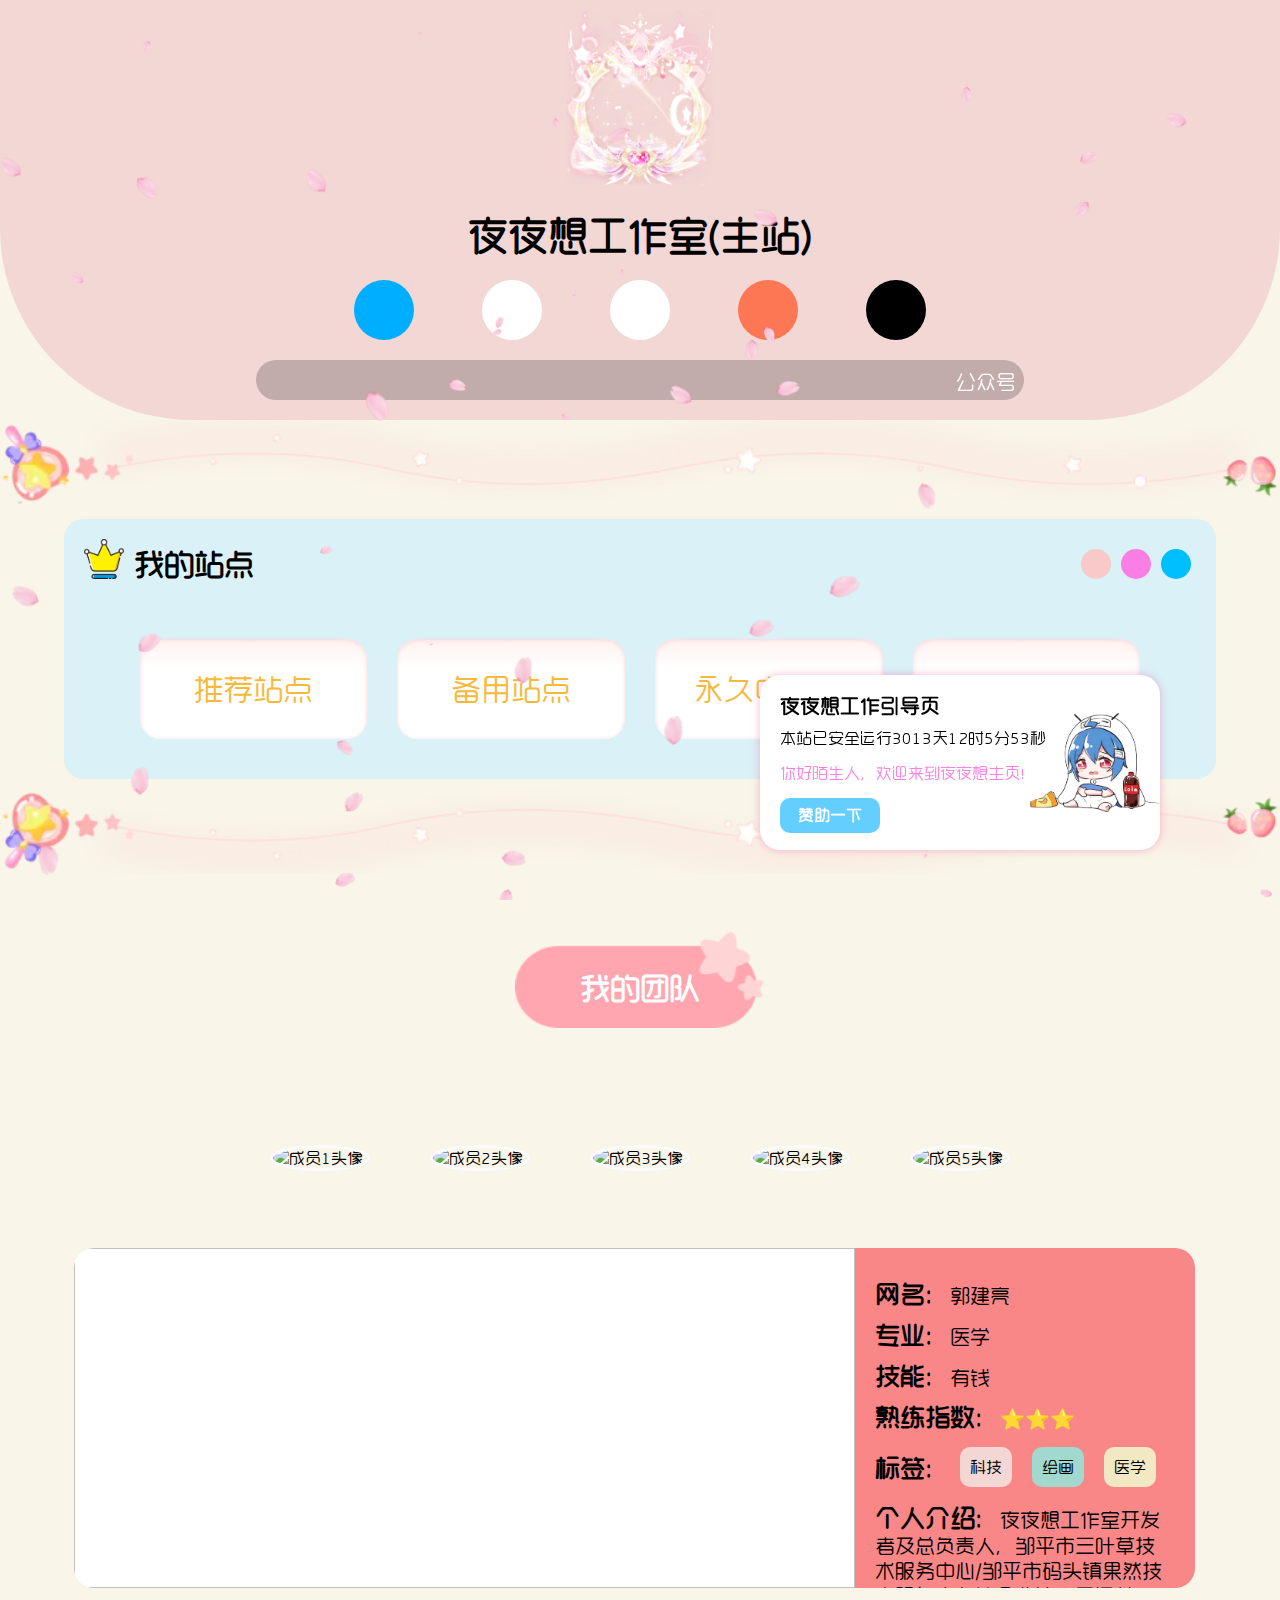
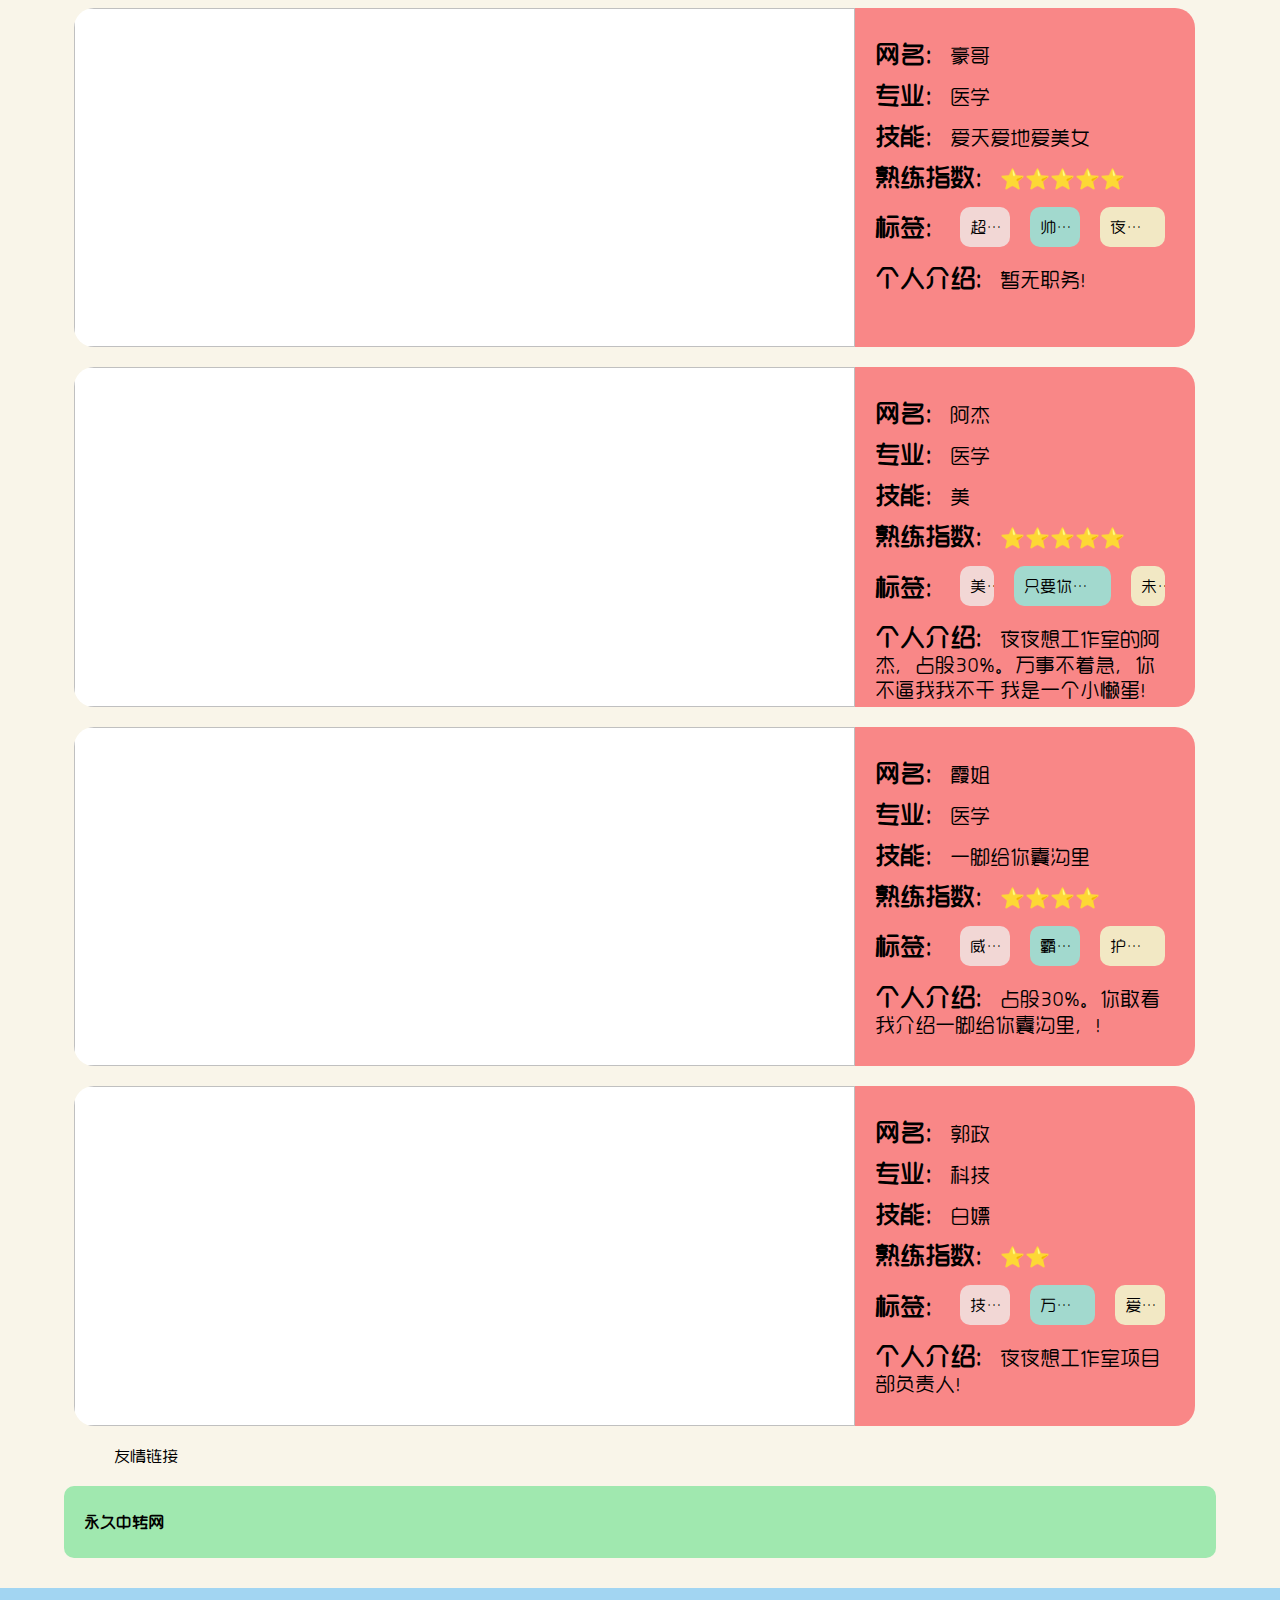
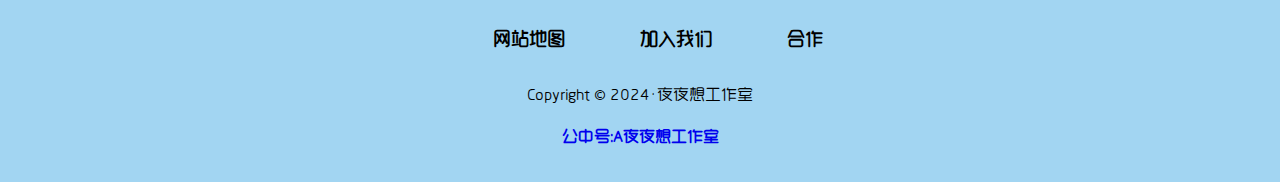
==== index.html @ 69636d72 "Add files via upload" ====
<!doctype html>
<html lang="zh-CN">

<head>
    <meta charset="UTF-8">
    <link rel="dns-prefetch" href="/apps.bdimg.com">
    <meta http-equiv="X-UA-Compatible" content="IE=edge,chrome=1">
    <meta name="viewport"
        content="width=device-width, initial-scale=1.0, user-scalable=0, minimum-scale=1.0, maximum-scale=0.0, viewport-fit=cover">
    <meta name="applicable-device" content="pc,mobile">
    <meta http-equiv="Cache-Control" content="no-transform" />
    <meta http-equiv="Cache-Control" content="no-siteapp" />
    <meta name="robots" content="max-image-preview:large">
    <meta name="keywords" content="夜夜想工作室引导页,个人引导页,二次元引导页,夜夜想工作室">
    <meta name="description" content="夜夜想工作室引导页是由夜夜想工作室开发的一款二次元风格的引导页广受年轻人喜欢，支持三端自适应，带赞助功能，带二次元自制悬浮音乐播放器，采用设计配色网站点赞量最高的一个配色方案，一个二次元风格的引导页就此诞生">
    <link rel="canonical" href="https://nav.sihuanyun.cn">
    <link rel="dns-prefetch" href="https:/nav.sihuanyun.cn">
    <link rel="stylesheet" href="css/style.css?ver=1.0.1" type="text/css" media="all">
    <script src="https://at.alicdn.com/t/c/font_4343998_i6hbuh47j.js"></script>
    <script src="js/jquery-3.6.0.min.js"></script>
    <link rel="shortcut icon" href="images/favicon.png">
    <link rel="apple-touch-icon-precomposed" href="images/favicon.png">
    <meta name="msapplication-TileImage" content="images/favicon.png">
    <input type="hidden" id="_w_simile" data-inspect-config="3">
    <meta name="apple-mobile-web-app-title" content="夜夜想工作室个人引导页">
    <title>夜夜想工作室引导页-全新二次元引导页</title>
</head>

<body>
    <!--网站头部-->
    <div class="header">
        <div class="header-main">
            <div class="image">
                <img data-src="images/qqtxk.png">
                <img data-src="https://q.qlogo.cn/headimg_dl?dst_uin=3250961724&spec=640&img_type=jpg">
            </div>
            <div class="name">
                <p>夜夜想工作室(主站)</p>
            </div>
            <div class="lxfs">
                <div class="qq">
                    <a href="https://work.weixin.qq.com/kfid/kfc72a204dd65293e6c">
                        <svg class="icon" aria-hidden="true">
                            <use xlink:href="#icon-qiyeweixin"></use>
                        </svg>
                    </a>
                </div>
                <div class="qyweixin">
                    <a href="https://work.weixin.qq.com/kfid/kfc72a204dd65293e6c">
                        <svg class="icon" aria-hidden="true">
                            <use xlink:href="#icon-qiyeweixin"></use>
                        </svg>
                    </a>
                </div>
                <div class="weibo">
                    <a href="https://work.weixin.qq.com/kfid/kfc72a204dd65293e6c">
                        <svg class="icon" aria-hidden="true">
                            <use xlink:href="#icon-qiyeweixin"></use>
                        </svg>
                    </a>
                </div>
                <div class="kuaishou">
                    <a href="https://work.weixin.qq.com/kfid/kfc72a204dd65293e6c">
                        <svg class="icon" aria-hidden="true">
                            <use xlink:href="#icon-qiyeweixin"></use>
                        </svg>
                    </a>
                </div>
                <div class="douyin">
                    <a href="https://work.weixin.qq.com/kfid/kfc72a204dd65293e6c">
                        <svg class="icon" aria-hidden="true">
                            <use xlink:href="#icon-qiyeweixin"></use>
                        </svg>
                    </a>
                </div>
            </div>
            <div class="pmd">
                <div class="pmdicon">
                    <svg class="icon" id="pmd-icon" aria-hidden="true">
                        <use xlink:href="#icon-qiyeweixin"></use>
                    </svg>
                </div>
                <div class="zimu">
                    <marquee>公众号：A夜夜想工作室</marquee>
                </div>

            </div>
            <div>

            </div>
        </div>
    </div>

    </div>

    <!-- 右下角悬浮卡片 -->
    <div class="xfkp" id="xfxkp">
        <div class="biaoti">夜夜想工作引导页</div>
        <div id="jzsc"></div>
        <div class="text">你好陌生人，欢迎来到夜夜想主页！</div>
        <div class="zanzhu" onclick="skmkq()">
            <p>赞助一下</p>
        </div>
        <div class="xfkpgb" onclick="guanbi()">
            <svg class="icon" aria-hidden="true">
                <use xlink:href="#icon-guanbi"></use>
            </svg>
        </div>
    </div>
    <!-- 右侧菜单栏 -->
    <div class="yccdl">
        <div class="zhiding" id="zhidingan" onclick="zdtop()">
            <svg class="icon" aria-hidden="true">
                <use xlink:href="#icon-zhiding"></use>
            </svg>
        </div>
    </div>
    <!-- 收款码 -->
    <div class="skm-box" id="skmqk">
        <div class="skm">
            <div class="skm-img-p">
                <img data-src="images/qqskm.jpg" alt="">
                <p>QQ收款码</p>
            </div>
            <div class="skm-img-p">
                <img data-src="images/wxskm.jpg" alt="">
                <p>微信收款码</p>
            </div>
            <div class="skm-img-p">
                <img data-src="images/zfbskm.jpg" alt="">
                <p>支付宝收款码</p>
            </div>

            <span onclick="guanbiskm()">
                <svg class="icon" aria-hidden="true">
                    <use xlink:href="#icon-guanbi"></use>
                </svg>
            </span>
        </div>
    </div>

    <div class="title-icon" id="title-icon1">
        <img data-src="images/image-23-1024x76.webp" alt="仙女棒装饰">
    </div>
<!--我的站点-->
    <div class="zhandian-box">
        <div class="title">
            <div class="zd">
                <img data-src="images/0e1514c1-bc0e-424c-8bdf-5c065b2a1e75.png" alt="">
                <h2>我的站点</h2>
            </div>
            <div class="sangedian">
                <span></span>
                <span></span>
                <span></span>
            </div>
        </div>

        <div class="zhandian-list">
            <div class="zhandian">
                <a href="/zd/">推荐站点</a>
            </div>
            <div class="zhandian">
                <a href="/zdby/">备用站点</a>
            </div>
            <div class="zhandian">
                <a href="https://gjl17754312709-3.m.icoc.bz/">永久中转站</a>
            </div>
            
            <div class="zhandian">
                <a href="https://gjl17754312709-5.m.icoc.bz/col.jsp?id=104">微信客服</a>
            </div>
        </div>

    </div>

    <div class="title-icon">
        <img data-src="images/image-23-1024x76.webp" alt="仙女棒装饰">
    </div>
    <!-- 团队成员 -->
    <div class="tdcy">
        <div class="rwt">
            <img data-src="https://jx3.xoyo.com/zt/2014/11/21/zt/menpai/assets/images/mp-btyz/per.png" alt="">
        </div>

        <div class="tdcybt">
            <h3>我的团队</h3>
        </div>


        <div class="box" data-loaded="false">
            <div class="tab">
                <ul>
                    <li id="txfg" class="tablinks" onclick="openTab(event, 'tab1')">
                        <img data-src="images/cy1.jpg" alt="成员1头像">
                    </li>
                    <li class="tablinks" onclick="openTab(event, 'tab2')">
                        <img data-src="images/cy2.jpg" alt="成员2头像">
                    </li>
                    <li class="tablinks" onclick="openTab(event, 'tab3')">
                        <img data-src="images/cy3.jpg" alt="成员3头像">
                    </li>
                    <li class="tablinks" onclick="openTab(event, 'tab4')">
                        <img data-src="images/cy4.jpg" alt="成员4头像">
                    </li>
                    <li class="tablinks" onclick="openTab(event, 'tab5')">
                        <img data-src="images/cy5.jpg" alt="成员5头像">
                    </li>

                </ul>
            </div>

            <div id="tab1" class="tabcontent"><!--第一个成员信息介绍-->
                <div class="cy-top">
                    <div class="cytp">
                        <img data-src="/images/syc.jpg"
                            alt="">
                    </div>

                    <div class="cyxx">
                        <div class="cyxxbj">
                            <img data-src="images/6709c2da-cd8c-4384-9baf-65c141d04abe.png" alt="">
                        </div>
                        <p><b>网名：</b>郭建亮</p>
                        <p><b>专业：</b>医学</p>
                        <p><b>技能：</b>有钱</p>
                        <p><b>熟练指数：</b>⭐⭐⭐</p>
                        <div class="biaoqian">
                            <div class="biaoqiantext"><b>标签：</b></div>
                            <div id="bq1" class="biaoqian1">科技</div>
                            <div id="bq2" class="biaoqian1">绘画</div>
                            <div id="bq3" class="biaoqian1">医学</div>
                        </div>
                        <p><b>个人介绍：</b>夜夜想工作室开发者及总负责人，邹平市三叶草技术服务中心/邹平市码头镇果然技术服务中心等企业法人及运维者。</p>
                    </div>

                </div>


            </div>

            <div id="tab2" class="tabcontent"><!--第二个成员信息介绍-->

                <div class="cy-top">
                    <div class="cytp">
                        <img data-src="/images/syc.jpg"
                            alt="">
                    </div>

                    <div class="cyxx">
                        <div class="cyxxbj">
                            <img data-src="images/6709c2da-cd8c-4384-9baf-65c141d04abe.png" alt="">
                        </div>
                        <p><b>网名：</b>豪哥</p>
                        <p><b>专业：</b>医学</p>
                        <p><b>技能：</b>爱天爱地爱美女</p>
                        <p><b>熟练指数：</b>⭐⭐⭐⭐⭐</p>
                        <div class="biaoqian">
                            <div class="biaoqiantext"><b>标签：</b></div>
                            <div id="bq1" class="biaoqian1">超能</div>
                            <div id="bq2" class="biaoqian1">帅气</div>
                            <div id="bq3" class="biaoqian1">夜夜想</div>
                        </div>
                        <p><b>个人介绍：</b>暂无职务！</p>
                    </div>

                </div>

            </div>

            <div id="tab3" class="tabcontent"><!--第三个成员信息介绍-->

                <div class="cy-top">
                    <div class="cytp">
                        <img data-src="/images/syc.jpg"
                            alt="">
                    </div>

                    <div class="cyxx">
                        <div class="cyxxbj">
                            <img data-src="images/6709c2da-cd8c-4384-9baf-65c141d04abe.png" alt="">
                        </div>
                        <p><b>网名：</b>阿杰</p>
                        <p><b>专业：</b>医学</p>
                        <p><b>技能：</b>美</p>
                        <p><b>熟练指数：</b>⭐⭐⭐⭐⭐</p>
                        <div class="biaoqian">
                            <div class="biaoqiantext"><b>标签：</b></div>
                            <div id="bq1" class="biaoqian1">美女</div>
                            <div id="bq2" class="biaoqian1">只要你不急他比你还不急</div>
                            <div id="bq3" class="biaoqian1">未知</div>
                        </div>
                        <p><b>个人介绍：</b>夜夜想工作室的阿杰，占股30%。万事不着急，你不逼我我不干 我是一个小懒蛋！</p>
                    </div>

                </div>

            </div>

            <div id="tab4" class="tabcontent"><!--第四个成员信息介绍-->

                <div class="cy-top">
                    <div class="cytp">
                        <img data-src="/images/syc.jpg"
                            alt="">
                    </div>

                    <div class="cyxx">
                        <div class="cyxxbj">
                            <img data-src="images/6709c2da-cd8c-4384-9baf-65c141d04abe.png" alt="">
                        </div>
                        <p><b>网名：</b>霞姐</p>
                        <p><b>专业：</b>医学</p>
                        <p><b>技能：</b>一脚给你囊沟里</p>
                        <p><b>熟练指数：</b>⭐⭐⭐⭐</p>
                        <div class="biaoqian">
                            <div class="biaoqiantext"><b>标签：</b></div>
                            <div id="bq1" class="biaoqian1">威武</div>
                            <div id="bq2" class="biaoqian1">霸气</div>
                            <div id="bq3" class="biaoqian1">护阿杰</div>
                        </div>
                        <p><b>个人介绍：</b>占股30%。你敢看我介绍一脚给你囊沟里，！</p>
                    </div>

                </div>

            </div>

            <div id="tab5" class="tabcontent"><!--第五个成员信息介绍-->

                <div class="cy-top">
                    <div class="cytp">
                        <img data-src="/images/syc.jpg"
                            alt="">
                    </div>

                    <div class="cyxx">
                        <div class="cyxxbj">
                            <img data-src="images/6709c2da-cd8c-4384-9baf-65c141d04abe.png" alt="">
                        </div>
                        <p><b>网名：</b>郭政</p>
                        <p><b>专业：</b>科技</p>
                        <p><b>技能：</b>白嫖</p>
                        <p><b>熟练指数：</b>⭐⭐</p>
                        <div class="biaoqian">
                            <div class="biaoqiantext"><b>标签：</b></div>
                            <div id="bq1" class="biaoqian1">技术</div>
                            <div id="bq2" class="biaoqian1">万能人</div>
                            <div id="bq3" class="biaoqian1">爱笑</div>
                        </div>
                        <p><b>个人介绍：</b>夜夜想工作室项目部负责人！</p>
                    </div>

                </div>

            </div>

        </div>

    </div>
<!--友情链接-->
    <div class="yqljtitle">
        <svg class="icon" aria-hidden="true">
            <use xlink:href="#icon-lianjie1"></use>
        </svg>
        <p>友情链接</p>
    </div>
    <div class="yqlj">
        <a href="https://gjl17754312709-3.m.icoc.bz/">永久中转网</a>
       
    </div>
<!--网站底部-->
    <div class="footer">

        <div class="dbbq">
            <a href="https://gjl17754312709-5.m.icoc.bz/col.jsp?id=104">
                <svg class="icon" aria-hidden="true">
                    <use xlink:href="#icon-heduidizhi"></use>
                </svg>
                网站地图</a>
            <a href="https://work.weixin.qq.com/kfid/kfc72a204dd65293e6c">
                <svg class="icon" aria-hidden="true">
                    <use xlink:href="#icon-yaoqingjiaru"></use>
                </svg>
                加入我们</a>
            <a href="https://work.weixin.qq.com/kfid/kfc72a204dd65293e6c">
                <svg class="icon" aria-hidden="true">
                    <use xlink:href="#icon-guanggao"></use>
                </svg>
                合作</a>
        </div>

        <div class="bqbaxx">
          
            <p>Copyright © 2024·夜夜想工作室</p>
            <p><a href="#"><b>公中号:A夜夜想工作室</a></p>
            
        </div>
    </div>
    <script src="js/lanjiazai.js"></script>
    <script src="js/index.js"></script>
    <script src="js/yhpl.js"></script>
    
    <!--百度统计js-->
    

</body>

</html>
---- css/style.css ----
* {
    padding: 0;
    margin: 0;
    font-size: 16px;
    box-sizing: border-box;
    -webkit-tap-highlight-color: transparent;
    text-decoration: none;
    list-style: none;
}

.icon {
    width: 1em;
    height: 1em;
    vertical-align: -0.15em;
    fill: currentColor;
    overflow: hidden;
}

@font-face {
    font-family: "mjfont1";
    src: url("../fonts/mjfont1.woff2");
}

/* 隐藏滚动条 */
::-webkit-scrollbar {
    width: 0;
    height: 0;
}

body {
    font-family: "mjfont1";
    background-color: #f9f5e9;
    /* 普通指针样式*/
    cursor: url(../fonts/Arrow.cur), default;
}

a:hover {
    /** 链接指针样式**/
    cursor: url(../fonts/Link\ Select.cur), pointer;
}

p:hover {
    cursor: url(../fonts/Text.cur), text;
}


.header {
    padding-top: 10px;
    padding-bottom: 10px;
    background-color: #F2D7D5;
    border-radius: 0 0 15vw 15vw;
}

.image {
    width: 120px;
    height: 200px;
    margin: auto;
    display: flex;
    justify-content: center;
    align-items: center;
}

.image img:nth-child(1) {
    width: 200px;
    height: 200px;
    position: absolute;
    z-index: 3;
}

.image img:nth-child(2) {
    width: 110px;
    height: 110px;
    border-radius: 50%;
    position: absolute;
    z-index: 2;
}

.name p {
    text-align: center;
    font-size: 40px;
    font-weight: bold;
    transition: font-size 1s linear 0s;
}

.lxfs {
    margin: 20px auto;
    width: 50%;
    height: 60px;
    display: flex;
    justify-content: space-around;
    align-items: center;
    transition: width 1s linear 0s;
}

.lxfs svg {
    width: 60px;
    height: 60px;
}

.qq {
    height: 60px;
    border-radius: 50%;
    background-color: rgb(0, 174, 255);
}

.qyweixin {
    height: 60px;
    border-radius: 50%;
    background-color: rgb(255, 255, 255);
}

.weibo {
    height: 60px;
    border-radius: 50%;
    background-color: rgb(255, 255, 255);
}

.kuaishou {
    height: 60px;
    border-radius: 50%;
    background-color: rgb(253, 119, 85);
}

.douyin {
    height: 60px;
    border-radius: 50%;
    background-color: rgb(0, 0, 0);
}


.pmd {
    display: flex;
    color: white;
    margin: 10px auto;
    width: 60%;
    height: 40px;
    align-items: center;
    border-radius: 20px;
    padding: 0 10px;
    background-color: rgb(0, 0, 0, 0.2);
}

.pmdicon {
    display: flex;
    align-items: center;
    width: 30px;
    height: 30px;
}

.zimu {
    flex: 1;
    height: 40px;
    line-height: 40px;
}

#pmd-icon {
    width: 30px;
    height: 30px;
    position: absolute;
    z-index: 3;
}

marquee {
    height: 40px;
    font-size: 20px;
    line-height: 43px;
}

/* 左下角悬浮音乐卡片 */
.xfyykp {
    width: 280px;
    height: 140px;
    position: fixed;
    left: -300px;
    bottom: 80px;
    z-index: 999;
    border-radius: 0 20px 20px 0;
    background: url(../images/bg-cat-main.png) no-repeat top;
    background-size: 100% auto;
    padding-top: 30px;
    transition: left 1s linear 0s;
}

.bfq {
    width: 100%;
    height: 140px;
    background-image: linear-gradient(180deg, #FFF2EF 0%, #FFFFFF 50%);
    box-shadow: rgb(255, 209, 216) 0px 1px 4px 0px inset;
    display: flex;
    padding-top: 10px;
}

.yykjtop{
    display: flex;
}

.gqxx{
    width: 210px;
    height: 60px;
    padding: 0 5px;
}

.yyfm {
    width: 50px;
    height: 50px;
    flex-shrink: 0;/*防止被压缩*/
}

.yyfm img {
    width: 100%;
    height: 100%;
    border-radius: 20px;
    border: 3px solid #FFD1D8;
}

.yykj {
    width: 280px;
    padding: 0 10px;
}

.yykj h2 {
    color: #ffa9b8;
    text-align: center;
    font-weight: bold;
    padding-top: 10px;
    height: 40px;
    white-space: nowrap;
    overflow: hidden;
    text-overflow: ellipsis;
}

#yyzuozhe {
    white-space: nowrap;
    overflow: hidden;
    text-overflow: ellipsis;
    color: #78c1ff;
    font-weight: bold;
    text-align: center;
    margin-bottom: 5px;
    font-size: 13px;
}

.xys:active {
    position: relative;
    left: 5px;
}

.bfzt:active {
    position: relative;
    left: 5px;
}

.kjy:active {
    position: relative;
    left: 5px;
}

.jindutiao {
    height: auto;
}

#progressBar {
    width: 100%;
    height: 10px;
    border-radius: 20px;
    background-color: #ccc;
    position: relative;
    overflow: hidden;
}

#progressBar .progress {
    height: 100%;
    border-radius: 20px;
    background-color: #ffa9b8;
    position: absolute;
    top: 0;
    left: 0;
}

.yyshijian {
    display: flex;
    justify-content: space-between;
    margin: 5px 0;
}

.bfqan {
    display: flex;
    justify-content: space-around;
}

.bfqan div svg {
    width: 100%;
    height: 100%;
    background-color: #fff;
}

.bfqan div {
    width: 20px;
    height: 20px;
    overflow: hidden;
}

#yousheng {
    display: block;
}

.zkan {
    width: 30px;
    height: 140px;
    line-height: 160px;
    background-color: #FFD1D8;
    position: absolute;
    border-radius: 0 15px 15px 0;
    right: -30px;
    top: 30px;
}

.zkan svg {
    width: 30px;
    height: 30px;
    transform: scaleX(1);
    transition: transform 0.5s linear 0s;
}

/* 悬浮卡片 */
.xfkp {
    position: fixed;
    right: 120px;
    bottom: 50px;
    box-sizing: border-box;
    padding: 18px 10px 22px 20px;
    width: 400px;
    height: 175px;
    border-radius: 20px;
    background-color: #ffffff;
    background-position: right 50%;
    background-repeat: no-repeat;
    background-size: 130px;
    box-shadow: 0px 0px 8px rgba(236, 59, 136, 0.35);
    background-image: url("../images/loginee.png");
    transition: right 1s linear 0s;
    z-index: 3;
    animation: myfirst 3s;
    -webkit-animation: jinru 3s;
}

@keyframes jinru {
    0% {
        right: -500px;
    }

    100% {
        right: 120px;
    }
}

.biaoti {
    margin-bottom: 10px;
    color: rgb(0, 0, 0);
    font-weight: bold;
    font-size: 20px;
}

.text {
    margin: 15px 0;
    color: rgb(255, 127, 227);
}

.zanzhu {
    width: 100px;
    height: 35px;
    text-align: center;
    line-height: 35px;
    border-radius: 10px;
    background-color: #63ceff;
}

.zanzhu p {
    color: #ffffff;
    font-weight: bold;
    display: block;
    width: 100px;
    height: 35px;
    cursor: pointer;
}

.zanzhu p:hover {
    cursor: url(../fonts/Link\ Select.cur), pointer;
}

.zanzhu a:hover {
    color: rgb(247, 54, 86);
}

.xfkpgb {
    width: 30px;
    height: 30px;
    position: absolute;
    top: 10px;
    right: 10px;
    cursor: pointer;
}

.xfkpgb svg {
    width: 30px;
    height: 30px;
    transform: rotate(0deg);
    transition: transform 0.5s linear 0s;
}

.xfkpgb svg:hover {
    transform: rotate(-720deg);
}

/* 右侧菜单栏 */
.yccdl {
    width: 50px;
    height: 300px;
    position: fixed;
    right: 10px;
    bottom: 200px;
    z-index: 999;
}

.zhiding {
    display: none;
    width: 50px;
    height: 50px;
    position: absolute;
    bottom: 0;
    animation: zhidingdh 2s;
}

.zhiding svg {
    width: 100%;
    height: 100%;
}

@keyframes zhidingdh {
    0% {
        bottom: -50px;
        opacity: 0;
    }

    100% {
        bottom: 0;
        opacity: 1;
    }

}

/* 收款码 */
.skm-box {
    display: none;
    position: fixed;
    z-index: 3;
    right: 150px;
    bottom: 300px;
    width: 475px;
    height: 175px;
    padding-top: 38px;
    background: url(../images/bg-cat-main.png) no-repeat top;
    background-size: 100% auto;
    transition: right 2s linear 0s;
    animation: skmdh 2s;
}

@keyframes skmdh {
    0% {
        right: -500px;
        opacity: 0;
    }

    100% {
        right: 150px;
        opacity: 1;
    }
}

.skm {
    width: 475px;
    height: 190px;
    display: flex;
    padding: 10px;
    border: 1px solid #FFB5C3;
    border-radius: 8px;
    background-color: #ffffff;
    box-shadow: inset 0 5px 25px 0 #FFD1D8;
}

.skm-img-p {
    width: 400px;
    height: 175px;
    cursor: default;
}

.skm-img-p img {
    width: 150px;
    height: 150px;
}

.skm-img-p p {
    text-align: center;
    font-weight: bold;
}

.skm svg {
    position: absolute;
    top: 20px;
    right: -20px;
    width: 30px;
    height: 30px;
    cursor: pointer;
    transition: transform 0.5s linear 0s;
}

.skm svg:hover {
    transform: rotate(-720deg);
}

.main-top {
    padding: 10px;
    margin: auto;
    position: relative;
    top: -40px;
    width: 80%;
    display: flex;
    justify-content: space-around;
    flex-wrap: wrap;
    align-items: center;
    background-color: #63ceff;
}

.kapian {
    padding: 10px;
    width: 25%;
    height: 100px;
    text-align: center;
    line-height: 100px;
    background-color: #FFB5C3;
}

.title {
    height: 50px;
    display: flex;
    justify-content: space-between;
    align-items: center;
}

.zd {
    display: flex;
    align-items: center;
}

.zd img {
    width: 40px;
    padding-bottom: 10px;
}

.title h2 {
    padding: 0 10px;
    font-weight: bold;
    font-size: 30px;
}

.title-icon img {
    width: 100%;

}

#title-icon1 img {
    transform: rotateX(180deg);
}

.sangedian {
    display: flex;
}

.sangedian span {
    display: block;
    border-radius: 50%;
    margin: 0 5px;
    width: 30px;
    height: 30px;
}

.sangedian span:nth-child(1) {
    background-color: #F7CAC9;
}

.sangedian span:nth-child(2) {
    background-color: #fa7ee3;
}

.sangedian span:nth-child(3) {
    background-color: #00BFFF;
}

.zhandian-box {
    margin: auto;
    padding: 20px;
    border-radius: 20px;
    width: 90%;
    background-color: rgba(204, 238, 252, 0.733);
}

.zhandian-list {
    margin: 20px auto;
    margin-top: 50px;
    width: 90%;
    display: grid;
    grid-template-columns: repeat(auto-fill, minmax(200px, 1fr));
    gap: 30px;
    overflow: hidden;
}

.zhandian {
    height: 100px;
}

.zhandian a {
    color: #f6b93b;
    font-size: 30px;
    border-radius: 20px;
    display: block;
    text-align: center;
    line-height: 100px;
    height: 100px;
    background-color: #ffffff70;
    background-image: linear-gradient(180deg, #FFF2EF 0%, #FFFFFF 30%);
    box-shadow: inset 0 1px 4px 0 #FFD1D8;
    padding: 0 10px;
    white-space: nowrap;
    overflow: hidden;
    text-overflow: ellipsis;
    text-align: center;
}

.zhandian a:hover {
    background-image: linear-gradient(180deg, #FFF2EF 0%, #fbc2eb 30%);
    box-shadow: inset 0 1px 4px 0 #fff;
    color: #fff;
}

/* 团队成员 */
.tdcy {
    position: relative;
}

.rwt {
    width: 100%;
    position: absolute;
    top: -110px;
    z-index: -1;
    opacity: 0.5;
    overflow: hidden;
}

.rwt img {
    height: 500px;
    width: auto;
}

.tdcybt {
    margin: 50px auto;
    width: 250px;
    text-align: center;
    background: url(../images/bg-category.png) no-repeat top;
    background-size: 100% 100%;
}

.tdcybt h3 {
    height: 100px;
    line-height: 120px;
    font-size: 30px;
    font-weight: bold;
    color: #ffffff;
}

.tab {
    width: 90%;
    margin: auto;
}

.tab ul {
    width: 100%;
    height: 100px;
    padding: 80px 0;
    display: flex;
    justify-content: center;
    align-items: center;
}

.tab ul li {
    margin: 0 30px;
    border-radius: 50%;
    width: 100px;
    height: auto;
    display: flex;
    position: relative;
}

.tab ul li.active {
    justify-content: center;
    align-items: center;
    border: 5px solid #fff;
    animation: myfirst 1s;
    -webkit-animation: ani 2s linear infinite;
}

@keyframes ani {
    0% {
        box-shadow: 0 0 0px #FFC0CB
    }

    25% {
        box-shadow: 0 0 20px #FFC0CB
    }

    50% {
        box-shadow: 0 0 30px #00FFFF
    }

    75% {
        box-shadow: 0 0 40px #7FFF7F
    }

    100% {
        box-shadow: 0 0 0px #ff8329
    }
}

.tablinks img {
    width: 100%;
    height: 100%;
    border-radius: 50%;
    border: 3px solid #fcfcfc;
}

.tabcontent {
    overflow: hidden;
}

.tabcontent {
    margin: auto;
    padding: 10px;
    width: 90%;
    border-radius: 10px;
}

.cy-top {
    display: flex;
}

.cytp {
    width: 69%;
    height: auto;
    border-radius: 20px 0 0 20px;
    overflow: hidden;
    aspect-ratio: 16/ 1;
    background-color: #ffffff;
}

.cytp img {
    width: 100%;
    height: 100%;
    object-fit: cover;
}

.cyxx {
    overflow: hidden;
    width: 30%;
    padding: 20px;
    aspect-ratio: 1 / 1;
    background-color: #f98787;
    border-radius: 0 20px 20px 0;
    position: relative;
    overflow-y: scroll;
    overflow-x: hidden;
}

.cyxxbj {
    height: 30%;
    position: absolute;
    top: 0;
    right: 0;
}

.cyxxbj img {
    width: 100%;
    height: 100%;
}

.cyxx p,
.cyxx p b {
    font-size: 20px;
    margin: 10px 0;
}

.cyxx p b {
    font-size: 25px;
}

.cyxx span {
    padding: 5px;
    text-align: center;
    background-color: #00BFFF;
}

.biaoqiantext b {
    font-size: 25px;
    margin: 10px 0;
}

.biaoqian {
    display: flex;
    height: 50px;
    align-items: center;
}

.biaoqiantext {
    white-space: nowrap;
}

.biaoqian1 {
    font-size: 16px;
    margin: 0 10px;
    padding: 10px;
    border-radius: 10px;
}

#bq1 {
    background-color: #F2D7D5;
}

#bq2 {
    background-color: #A2D9CE;
}

#bq3 {
    background-color: #F2E8C4;
}

.yqlj {
    margin: auto;
    margin-bottom: 30px;
    width: 90%;
    background-color: #A0E8AF;
    padding: 20px;
    border-radius: 10px;
}

.yqljtitle {
    margin: auto;
    margin-bottom: 10px;
    width: 90%;
    display: flex;
}

.yqljtitle p {
    margin: 0 10px;
    height: 40px;
    line-height: 40px;
}

.yqljtitle svg {
    width: 40px;
    height: 40px;
}

.yqlj a {
    color: #000;
    font-weight: bold;
    margin-right: 10px;
    line-height: 2;
}

.yqlj a:hover {
    color: #FF69B4;
}

.footer {
    padding: 20px;
    background-color: #A2D5F2
}

.footer p {
    margin: 10px 0;
}

.dbbq {
    display: flex;
    justify-content: center;
}

.dbbq a {
    font-size: 18px;
    font-weight: bold;
    padding: 0 10px;
    text-align: center;
    color: #000;
    margin: 0 10px;
    display: block;
    height: 60px;
    line-height: 60px;
}

.dbbq a:hover {
    color: #fff;
}

.dbbq a svg {
    width: 30px;
    height: 30px;
    vertical-align: middle
}

.bqbaxx p {
    text-align: center;
    line-height: 2;
}







@media screen and (max-width: 1500px) {
    .biaoqian1 {
        white-space: nowrap;
        overflow: hidden;
        text-overflow: ellipsis;
        text-align: center;
    }
}

@media screen and (max-width: 1200px) {
    .cytp {
        width: 50%;
    }

    .cyxx {
        width: 49%;
    }
}

@media screen and (max-width: 860px) {
    .zhandian-list {
        grid-template-columns: repeat(auto-fill, minmax(150px, 1fr));
    }

    .zhandian a {
        font-size: 20px;
    }
}

@media screen and (max-width: 431px) {
    .zhandian-list {
        grid-template-columns: repeat(auto-fill, minmax(100px, 1fr));
    }
}

@media screen and (max-width: 700px) {

    .lxfs {
        margin: 10px auto;
        width: 90%;
        height: 50px;
        transition: width 1s linear 0s;
    }

    .lxfs svg {
        width: 40px;
        height: 40px;
    }

    .qq,
    .qyweixin,
    .weibo,
    .kuaishou,
    .douyin {
        height: 40px;
    }

    .name p {
        font-size: 20px;
        transition: font-size 1s linear 0s;
    }

    .pmd {
        width: 70%;
        height: 30px;
    }

    .pmdicon {
        width: 25px;
        height: 25px;
    }

    .zimu {
        height: 30px;
        line-height: 30px;
    }

    #pmd-icon {
        width: 20px;
        height: 20px;
    }

    marquee {
        height: 30px;
        line-height: 30px;
    }

    .kapian {
        width: 50%;
    }

    .title h2 {
        font-size: 20px;
    }

    .sangedian span {
        width: 20px;
        height: 20px;
    }

    .zhandian-box {
        padding: 10px;
    }

    .zd img {
        padding-bottom: 15px;
    }

    .cy-top {
        display: block;
    }

    .cytp {
        width: 100%;
        height: 150px;
        border-radius: 20px 20px 0 0;
    }

    .cyxx {
        width: 100%;
        border-radius: 0 0 20px 20px;
    }

    .tab ul li {
        margin: 0 10px;
    }

    .tab ul {
        padding: 20px 0;
    }

    .tdcybt h3 {
        font-size: 20px;
        height: 70px;
        line-height: 90px;
    }

    .tdcybt {
        width: 190px;
        margin: 30px auto;
    }

}

@media screen and (max-width: 480px) {
    .dbbq a {
        font-size: 15px;
        padding: 0;
        margin: 0 2px;
        white-space: nowrap;
    }
}

@media screen and (max-width: 900px) {
    .xfkp {
        display: none;
        right: -500px;
        transition: right 1s linear 0s;
    }

    .skm-box {
        right: -500px;
        transition: right 2s linear 0s;
    }

    .yccdl {
        bottom: 50px;
    }
}
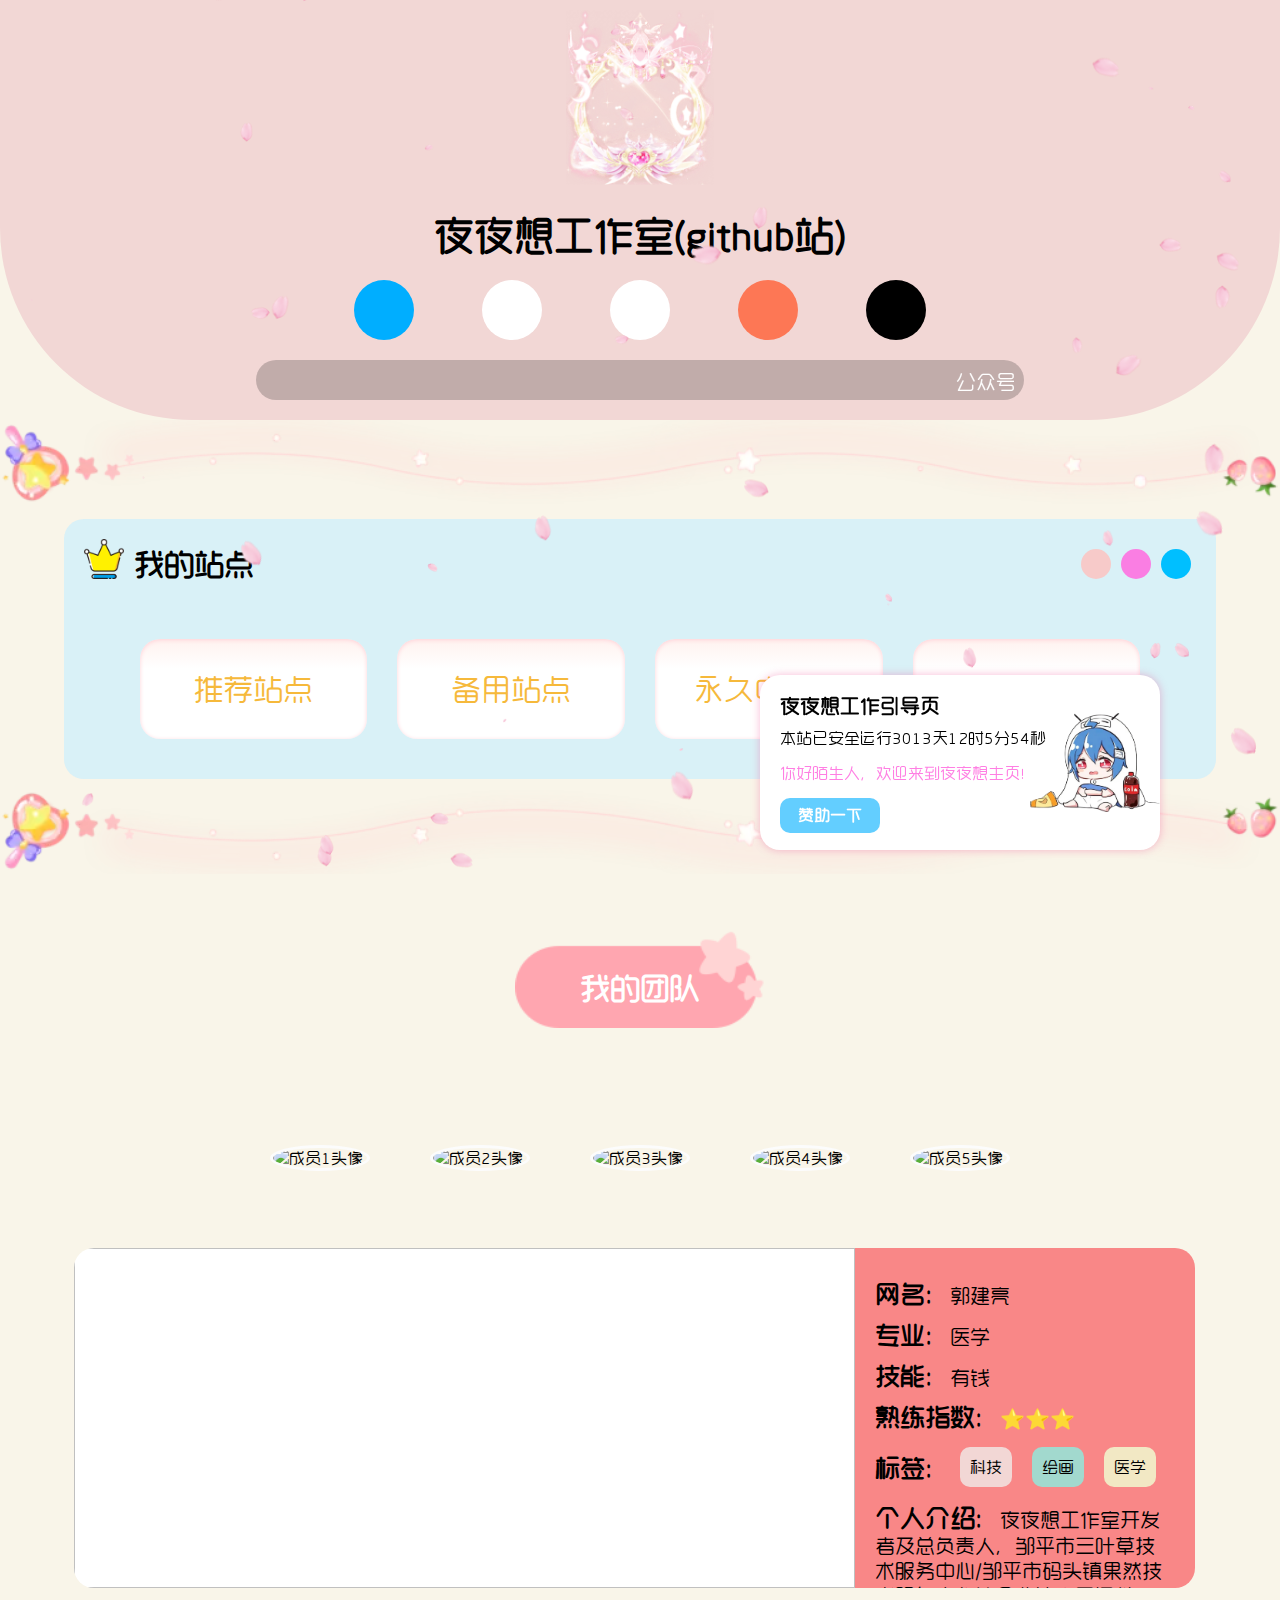
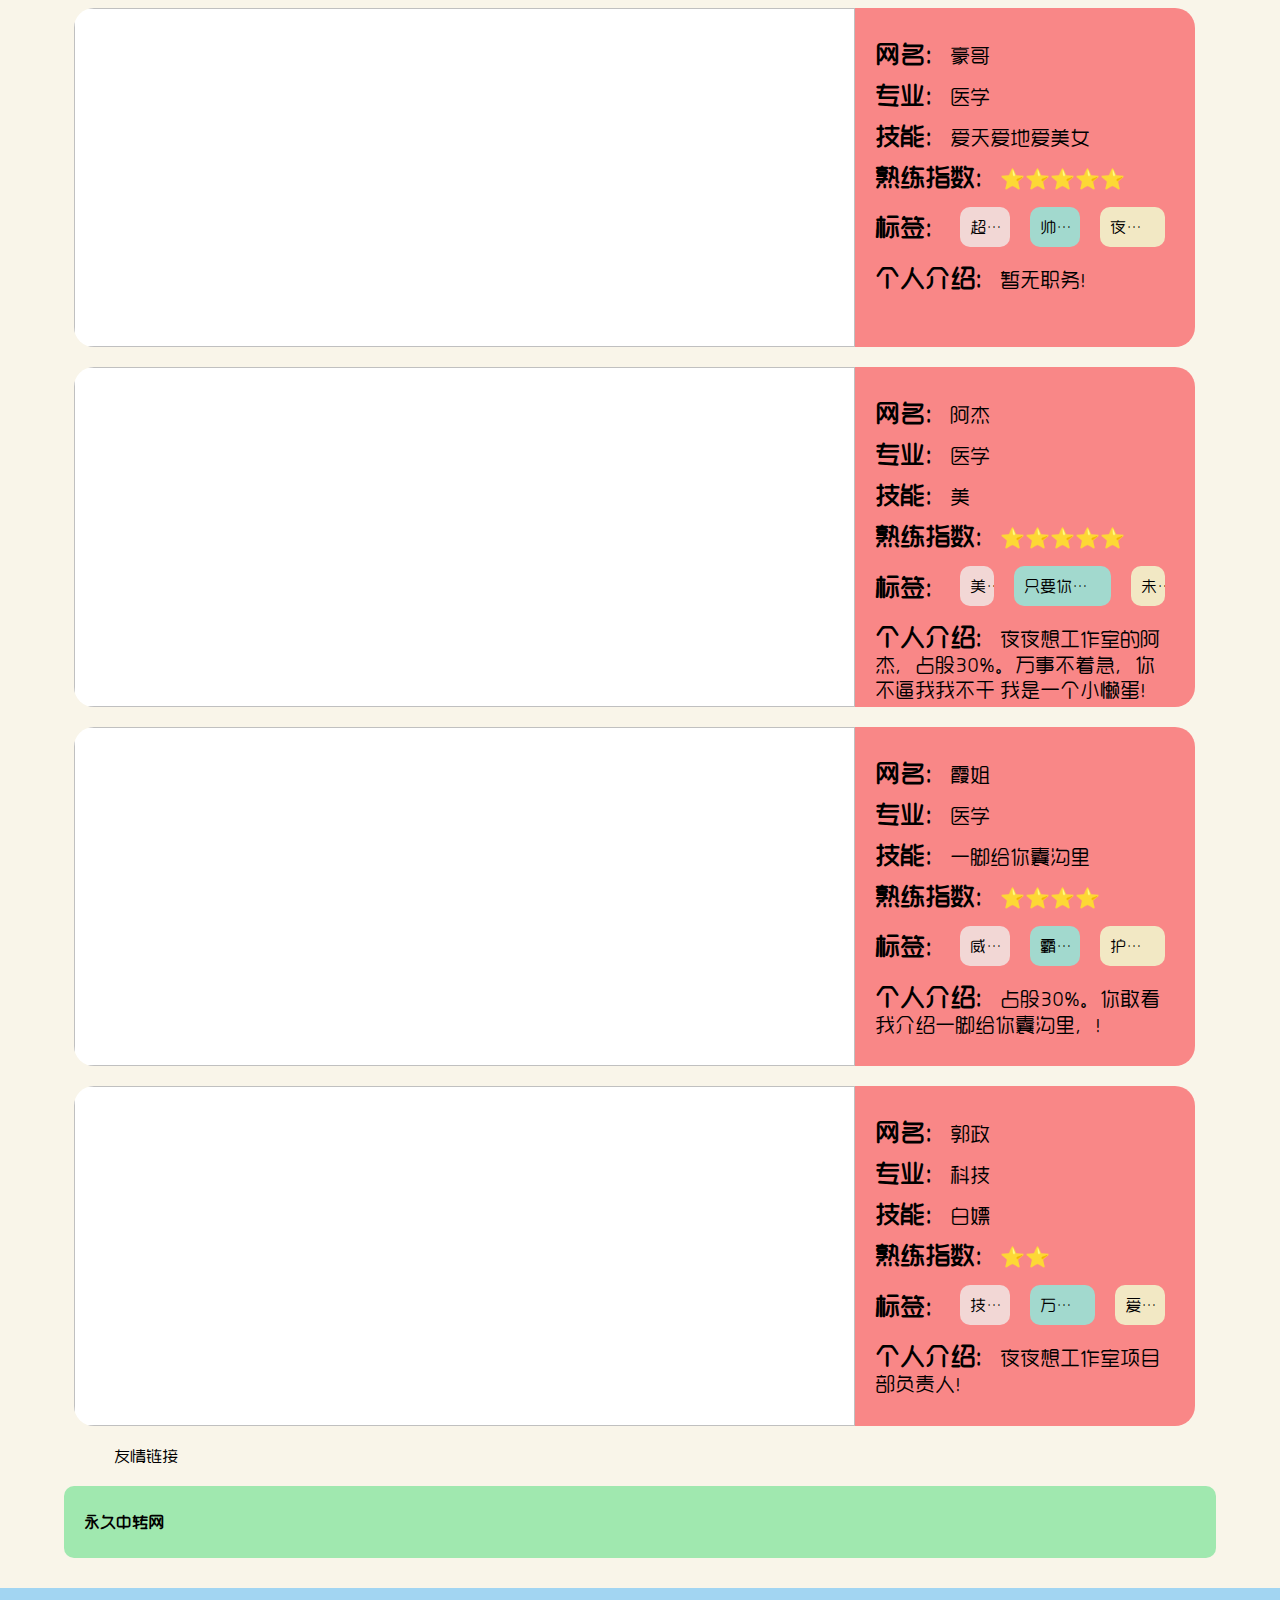
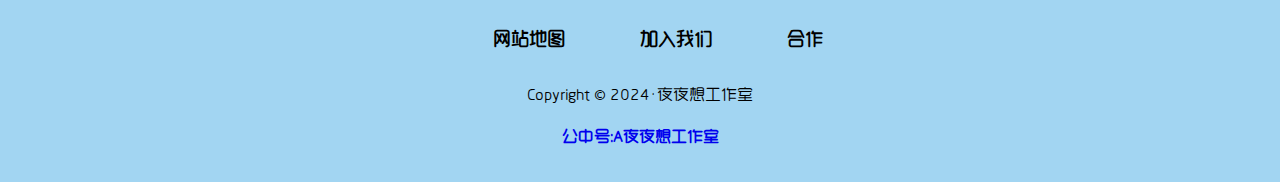
==== commit 204826a8: "Update index.html" ====
--- a/index.html
+++ b/index.html
@@ -35,7 +35,7 @@
                 <img data-src="https://q.qlogo.cn/headimg_dl?dst_uin=3250961724&spec=640&img_type=jpg">
             </div>
             <div class="name">
-                <p>夜夜想工作室(主站)</p>
+                <p>夜夜想工作室(github站)</p>
             </div>
             <div class="lxfs">
                 <div class="qq">
@@ -406,4 +406,4 @@
 
 </body>
 
-</html>+</html>
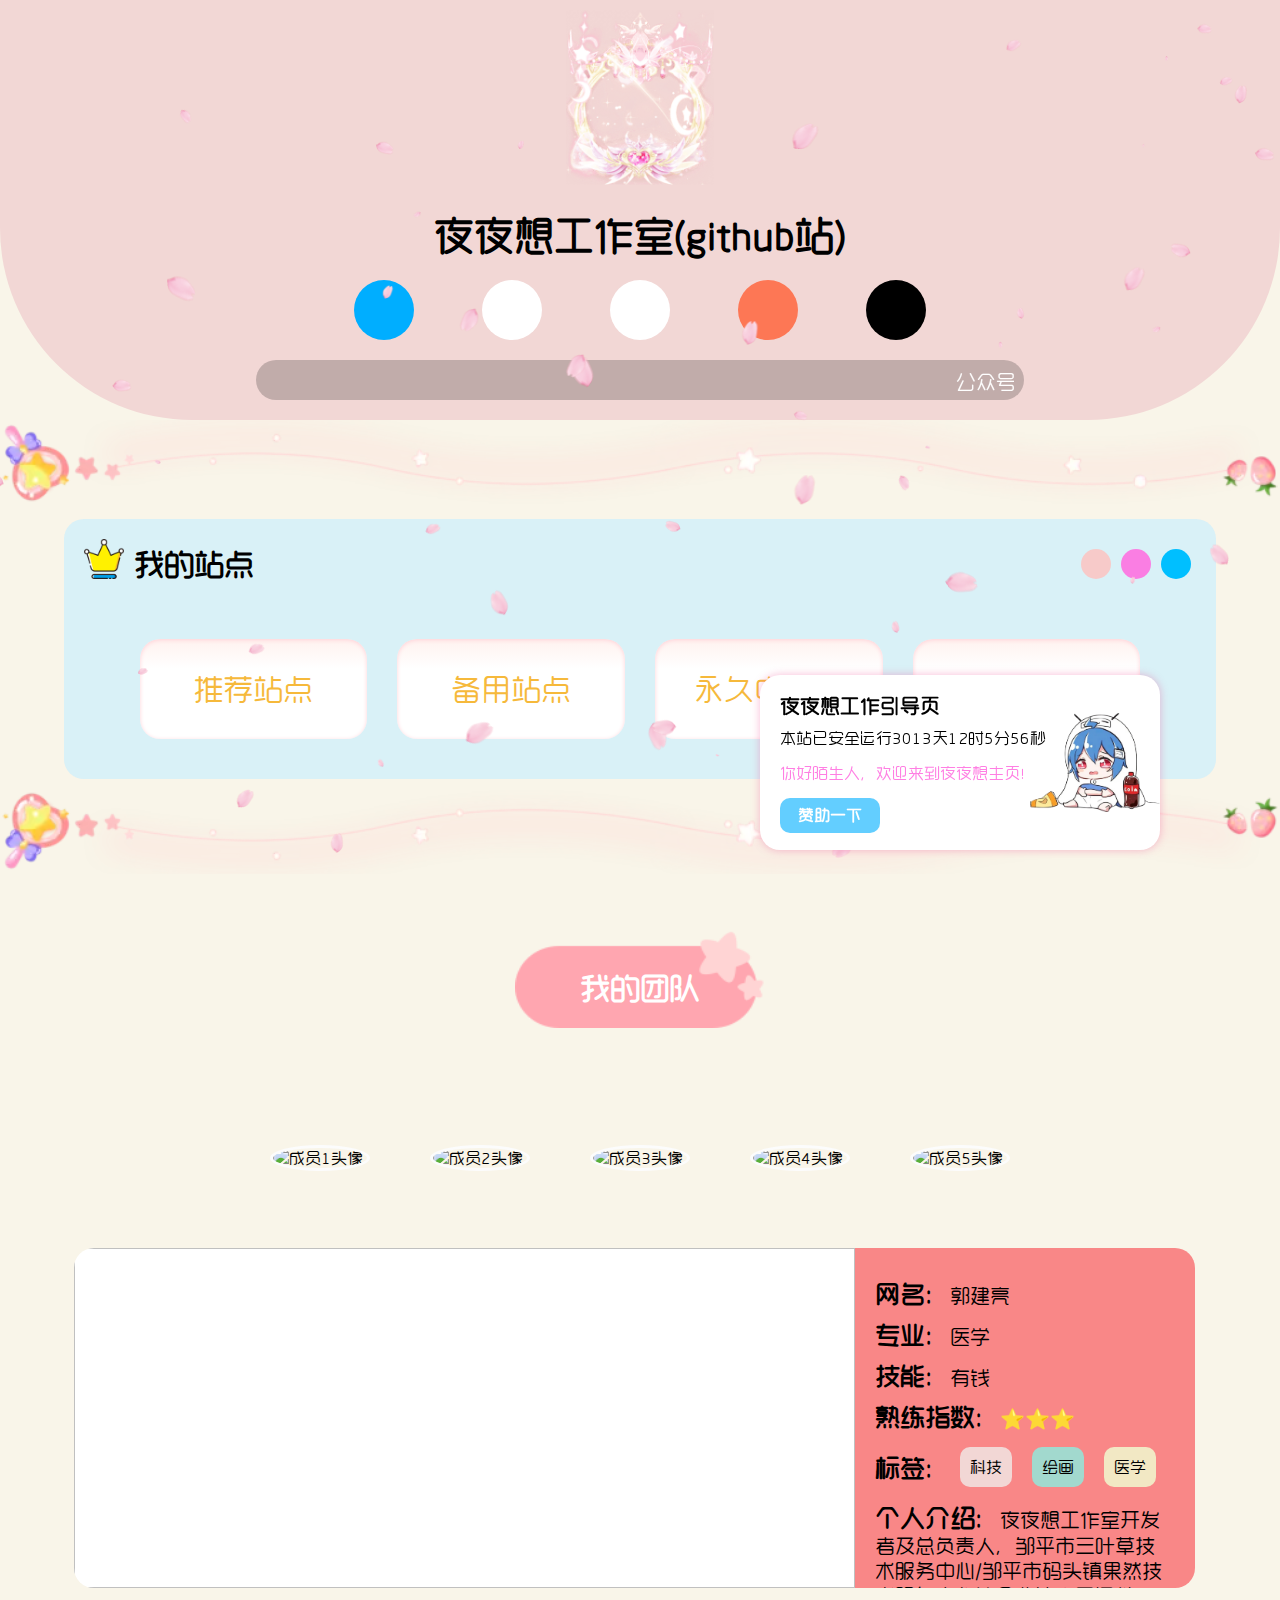
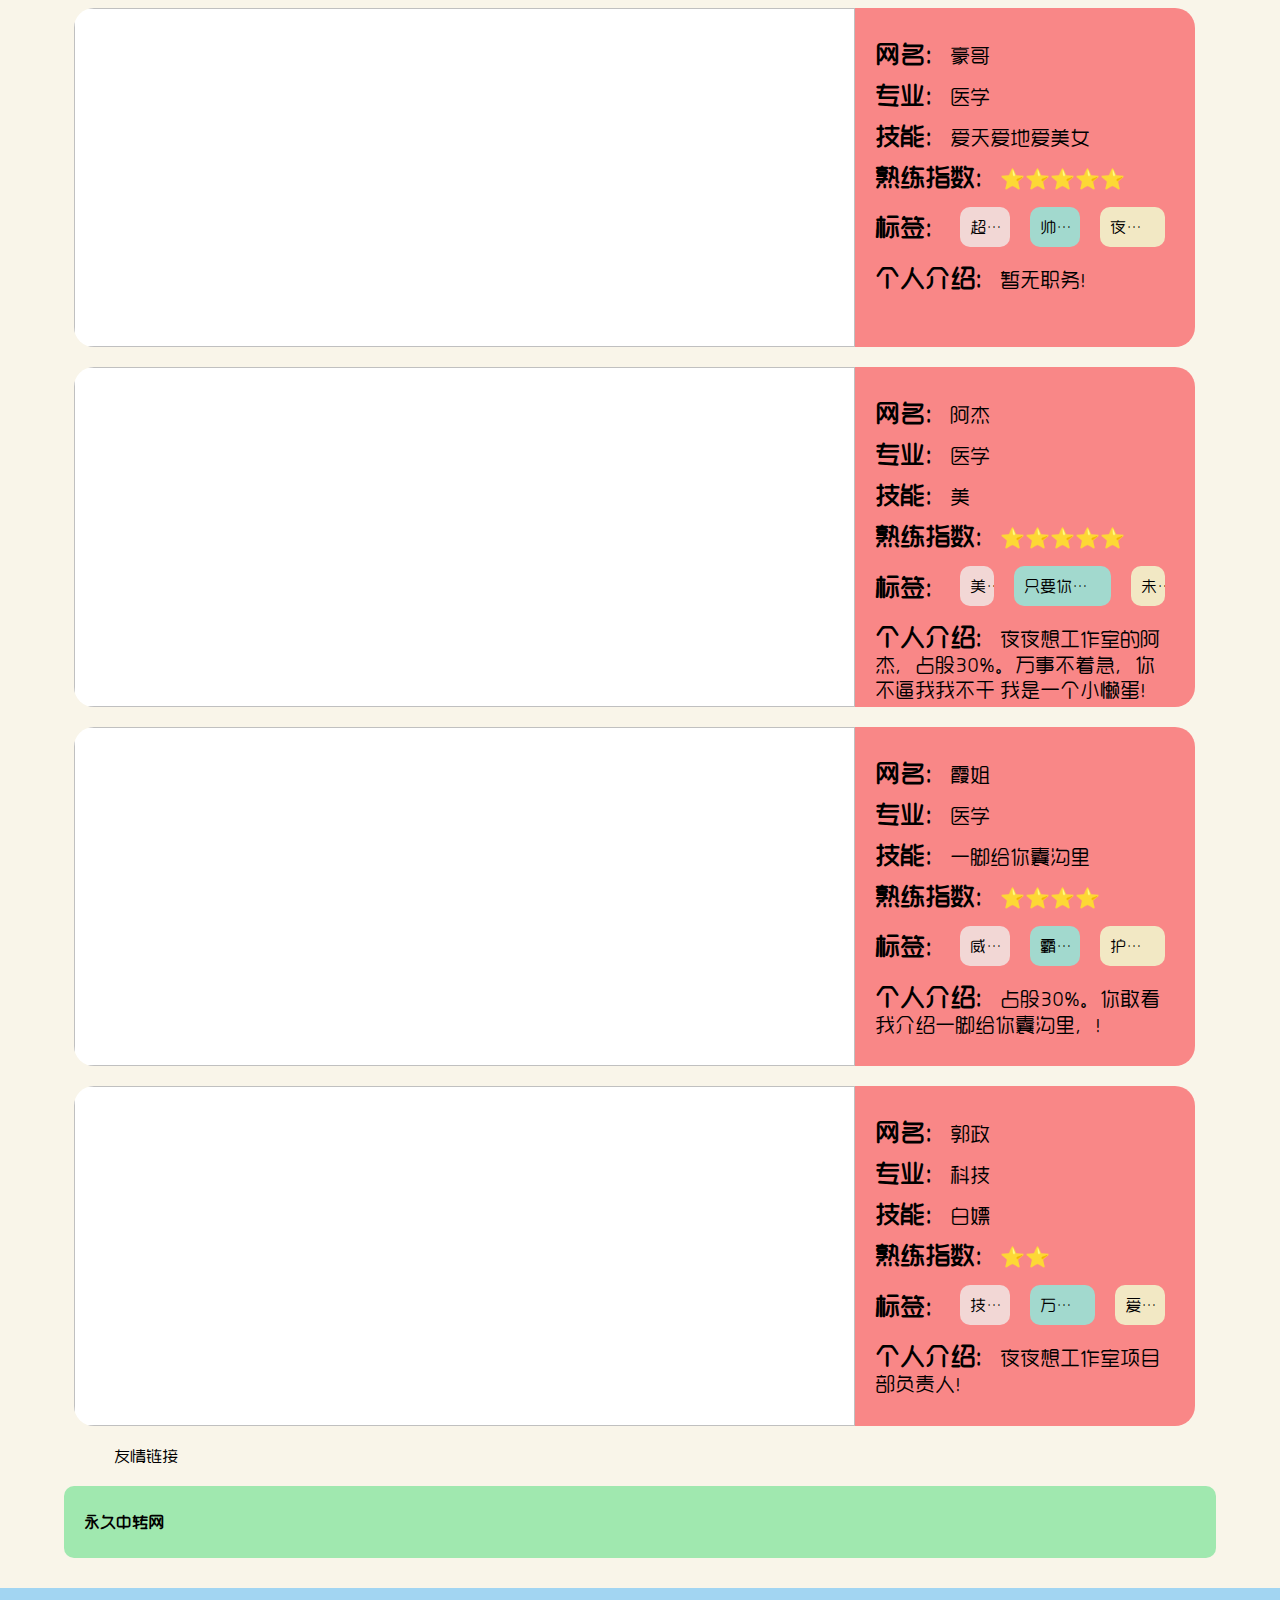
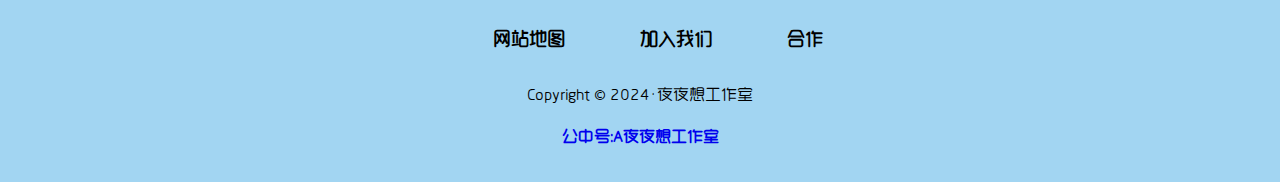
==== commit 8c061cdf: "更新 index.html" ====
--- a/index.html
+++ b/index.html
@@ -158,10 +158,10 @@
 
         <div class="zhandian-list">
             <div class="zhandian">
-                <a href="/zd/">推荐站点</a>
+                <a href="http://gw.315221.xyz:6011/zd/">推荐站点</a>
             </div>
             <div class="zhandian">
-                <a href="/zdby/">备用站点</a>
+                <a href="http://yyxgzs.ddns.net:6011//zdby/">备用站点</a>
             </div>
             <div class="zhandian">
                 <a href="https://gjl17754312709-3.m.icoc.bz/">永久中转站</a>
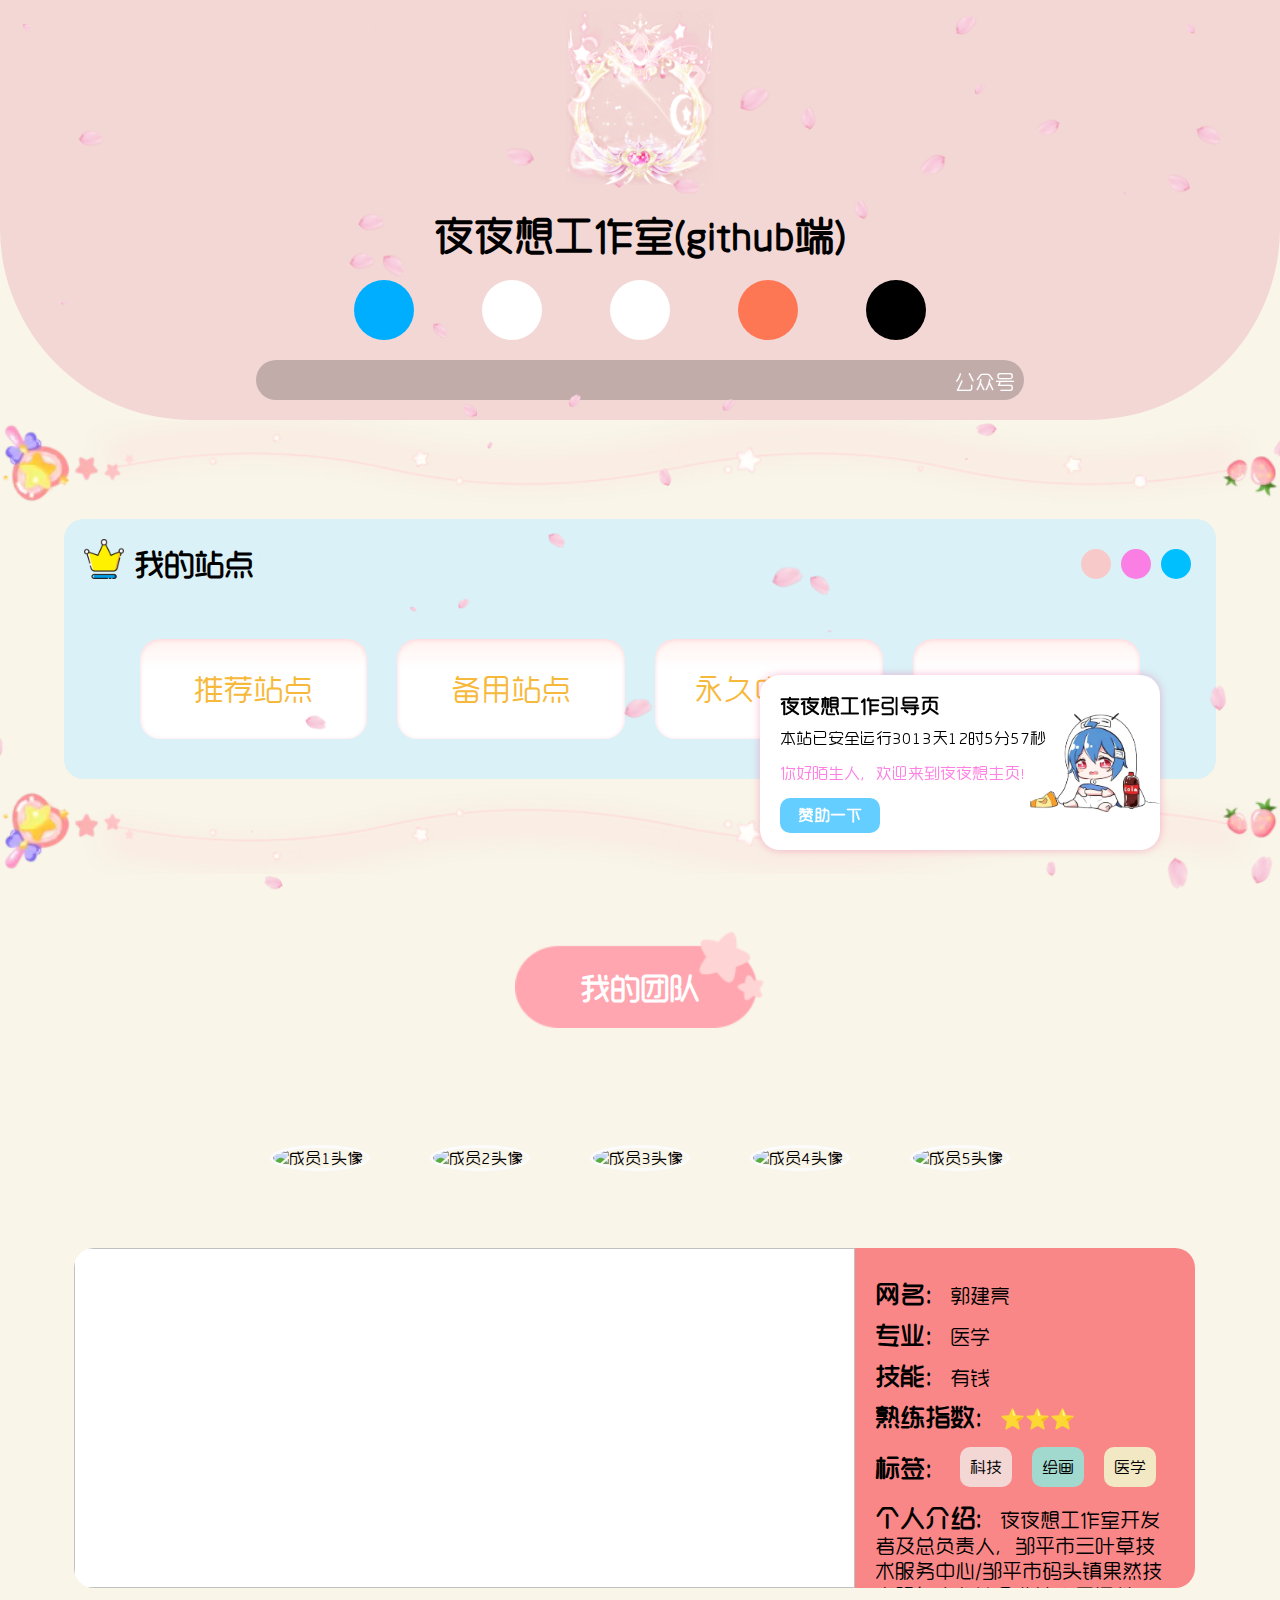
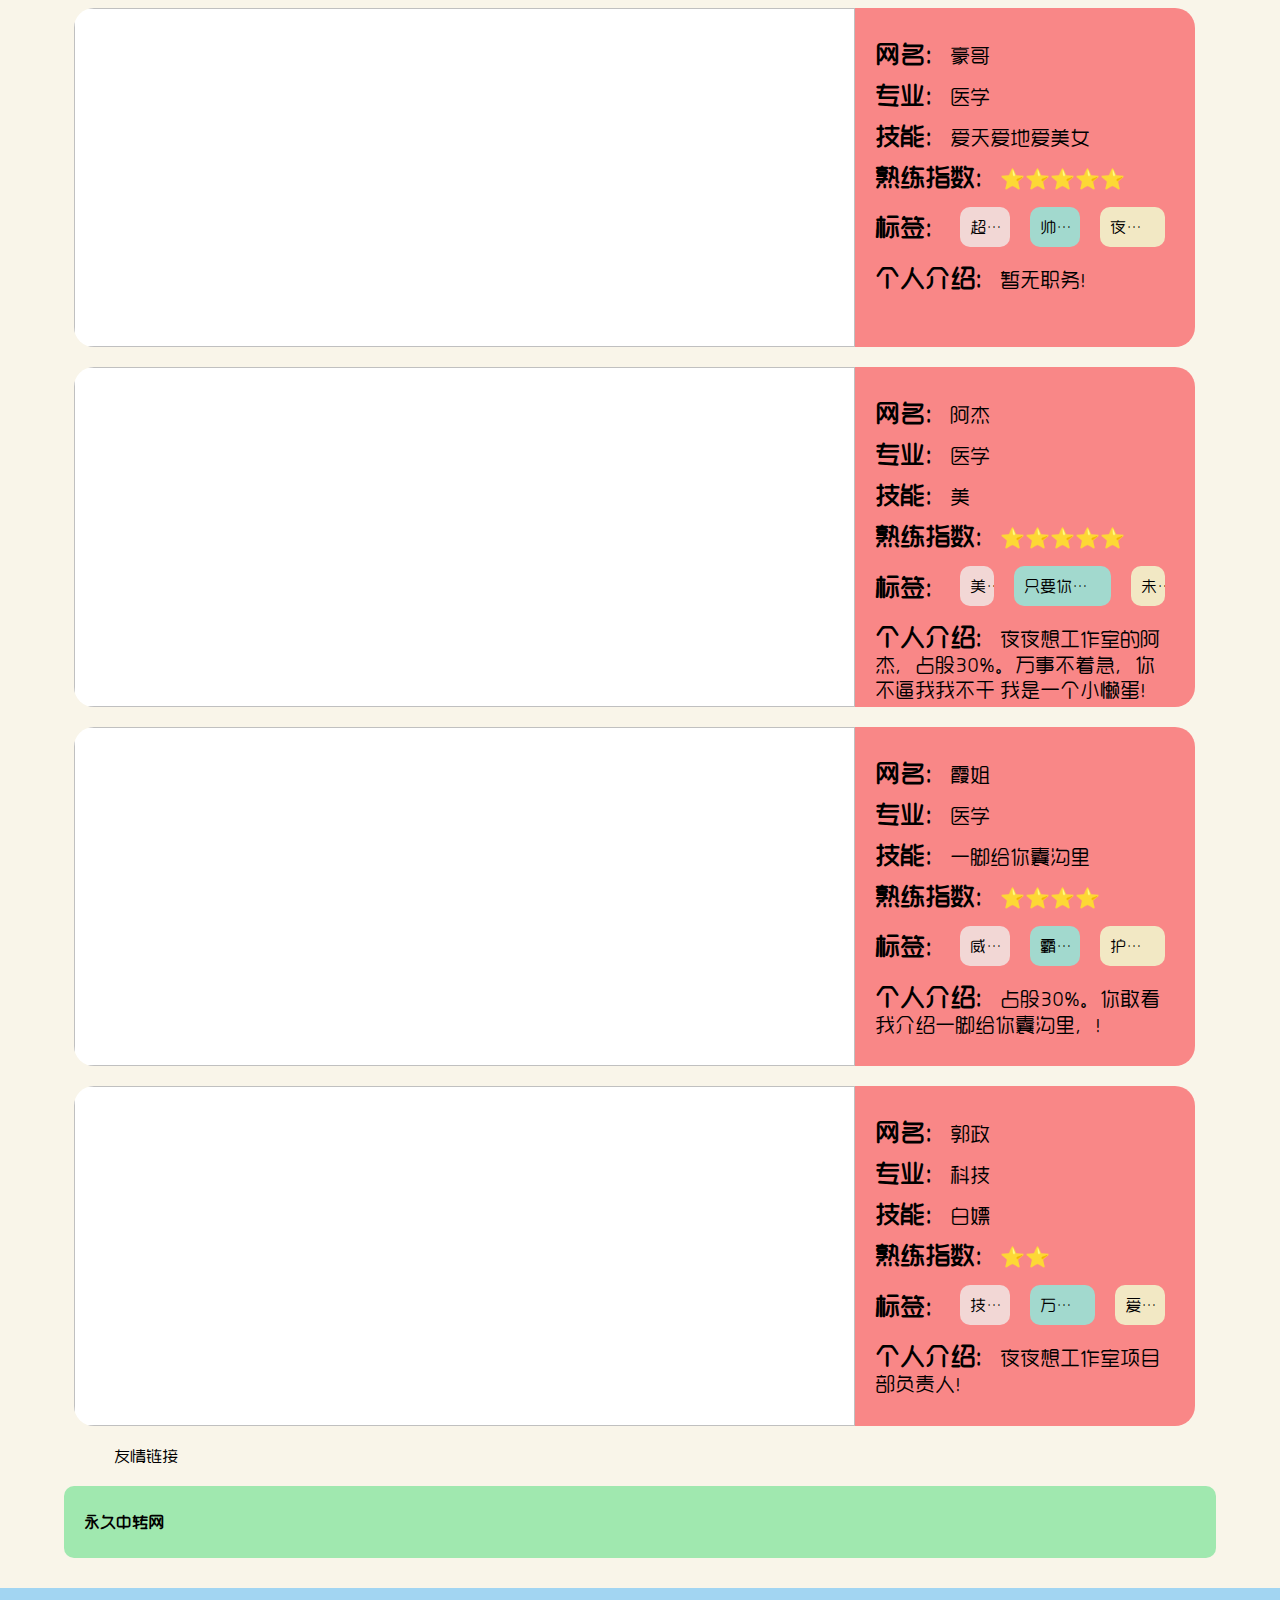
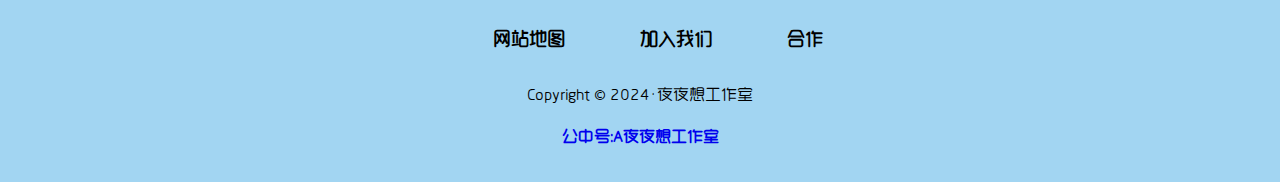
==== commit 59413bf6: "Update index.html" ====
--- a/index.html
+++ b/index.html
@@ -35,7 +35,7 @@
                 <img data-src="https://q.qlogo.cn/headimg_dl?dst_uin=3250961724&spec=640&img_type=jpg">
             </div>
             <div class="name">
-                <p>夜夜想工作室(github站)</p>
+                <p>夜夜想工作室(github端)</p>
             </div>
             <div class="lxfs">
                 <div class="qq">
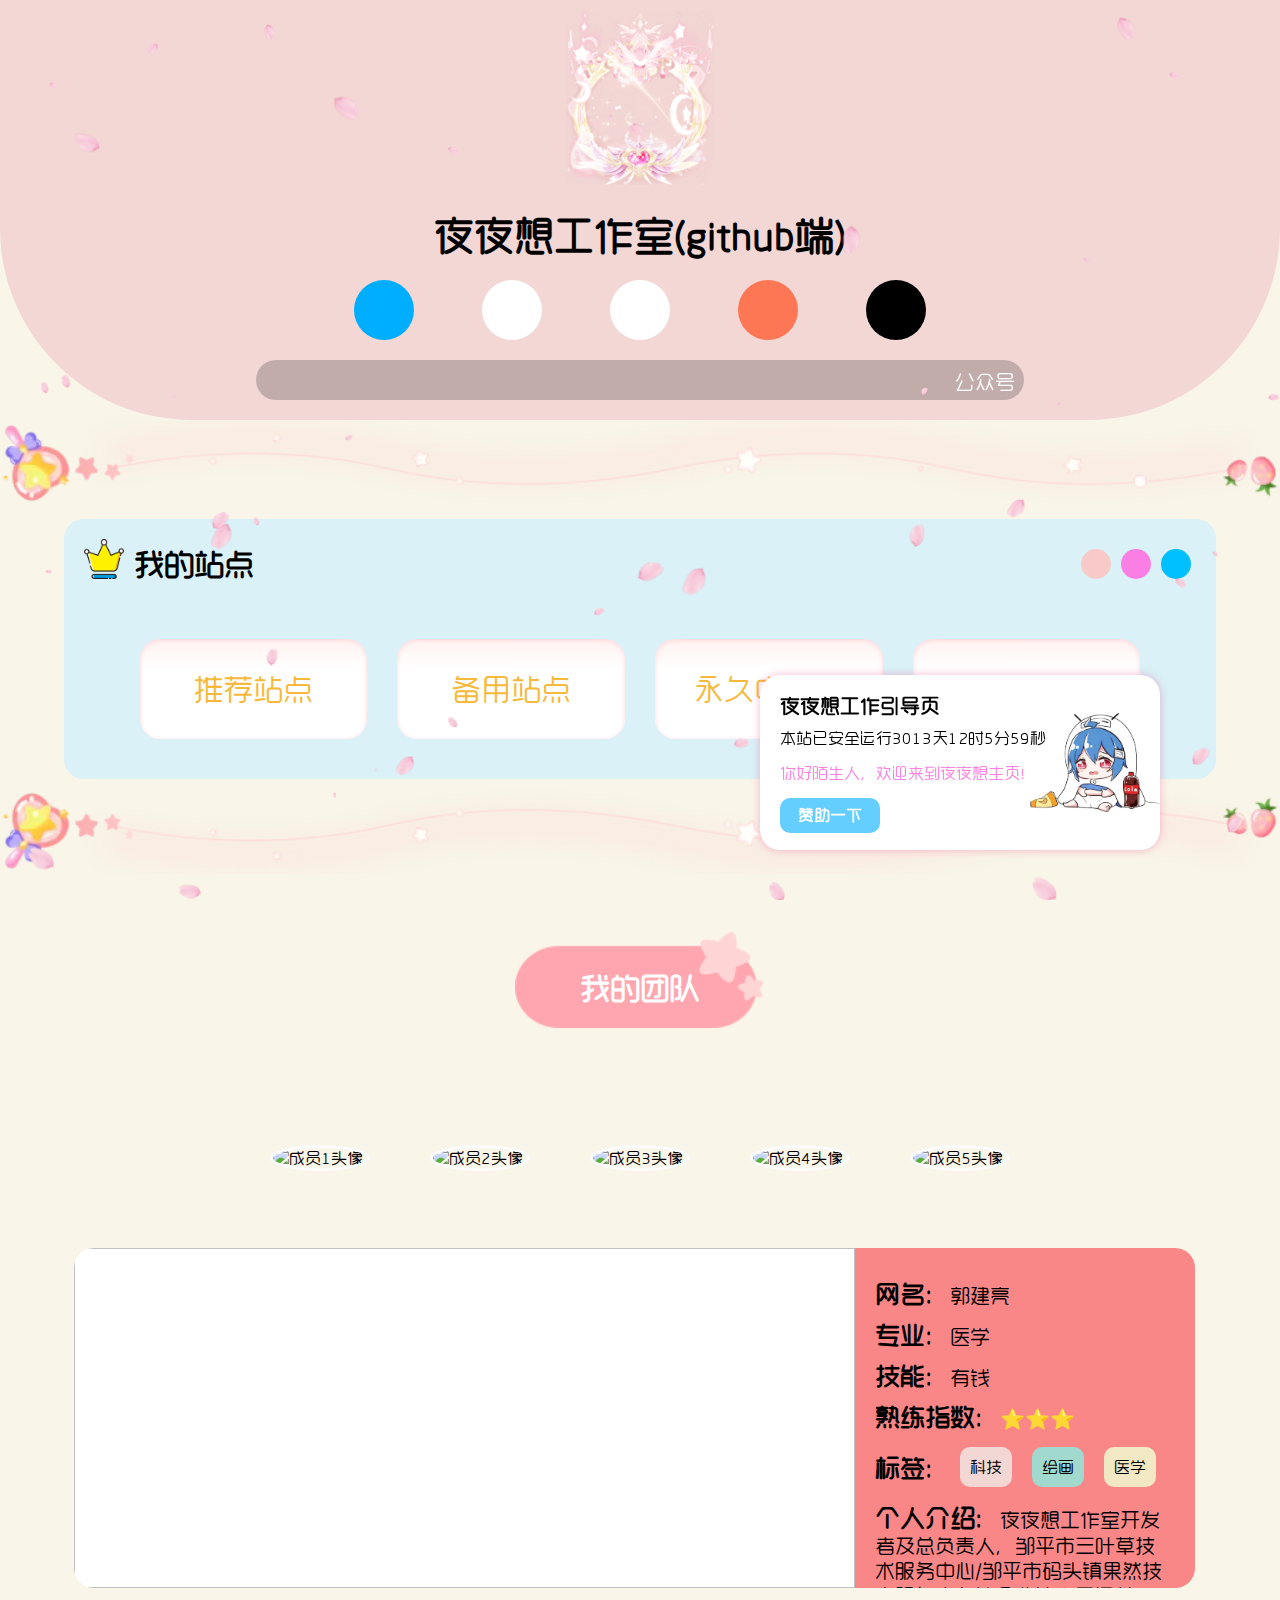
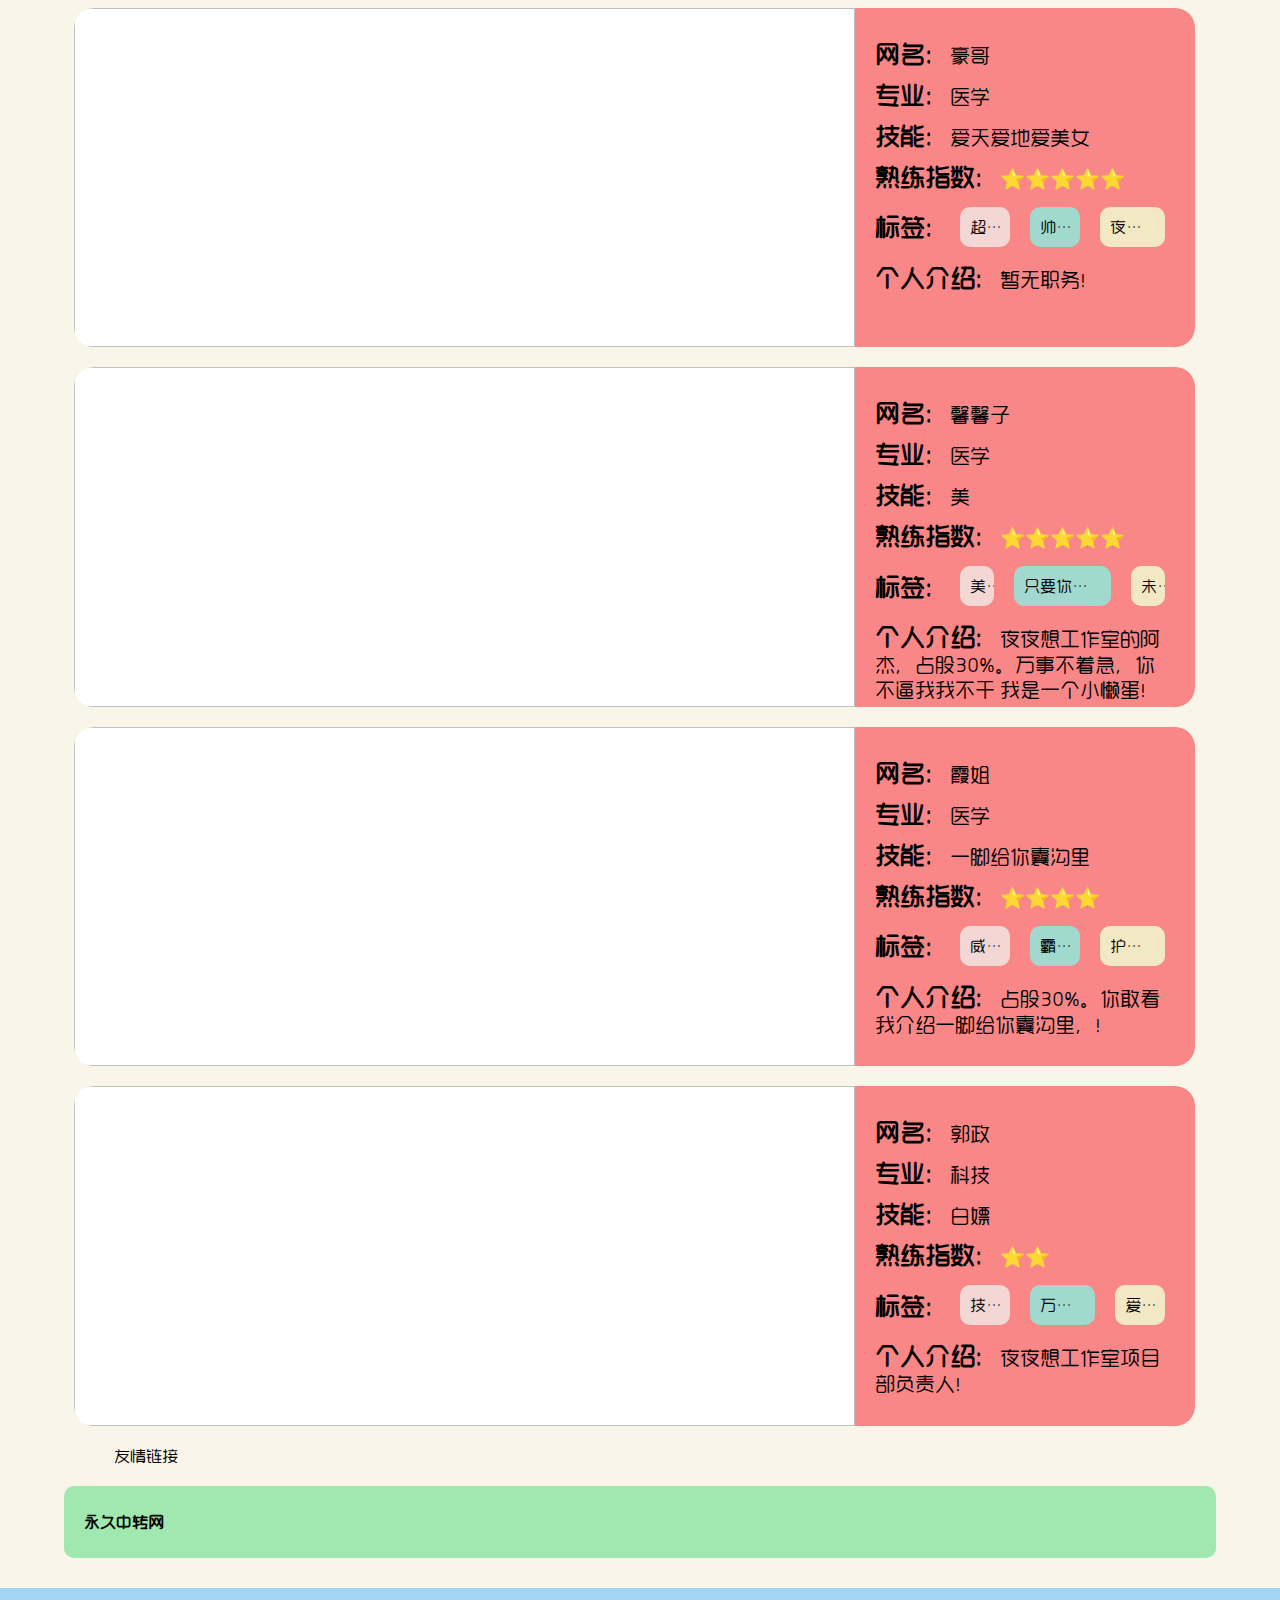
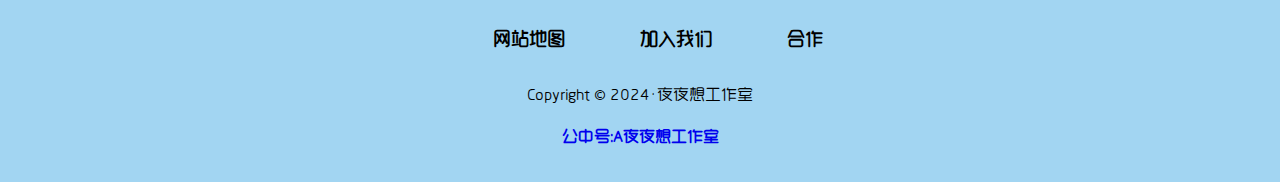
==== commit 4b1fbeed: "更新 index.html" ====
--- a/index.html
+++ b/index.html
@@ -161,7 +161,7 @@
                 <a href="http://gw.315221.xyz:6011/zd/">推荐站点</a>
             </div>
             <div class="zhandian">
-                <a href="http://yyxgzs.ddns.net:6011//zdby/">备用站点</a>
+                <a href="http://yyxgzs.ddns.net:6011/zdby/">备用站点</a>
             </div>
             <div class="zhandian">
                 <a href="https://gjl17754312709-3.m.icoc.bz/">永久中转站</a>
@@ -280,7 +280,7 @@
                         <div class="cyxxbj">
                             <img data-src="images/6709c2da-cd8c-4384-9baf-65c141d04abe.png" alt="">
                         </div>
-                        <p><b>网名：</b>阿杰</p>
+                        <p><b>网名：</b>馨馨子</p>
                         <p><b>专业：</b>医学</p>
                         <p><b>技能：</b>美</p>
                         <p><b>熟练指数：</b>⭐⭐⭐⭐⭐</p>
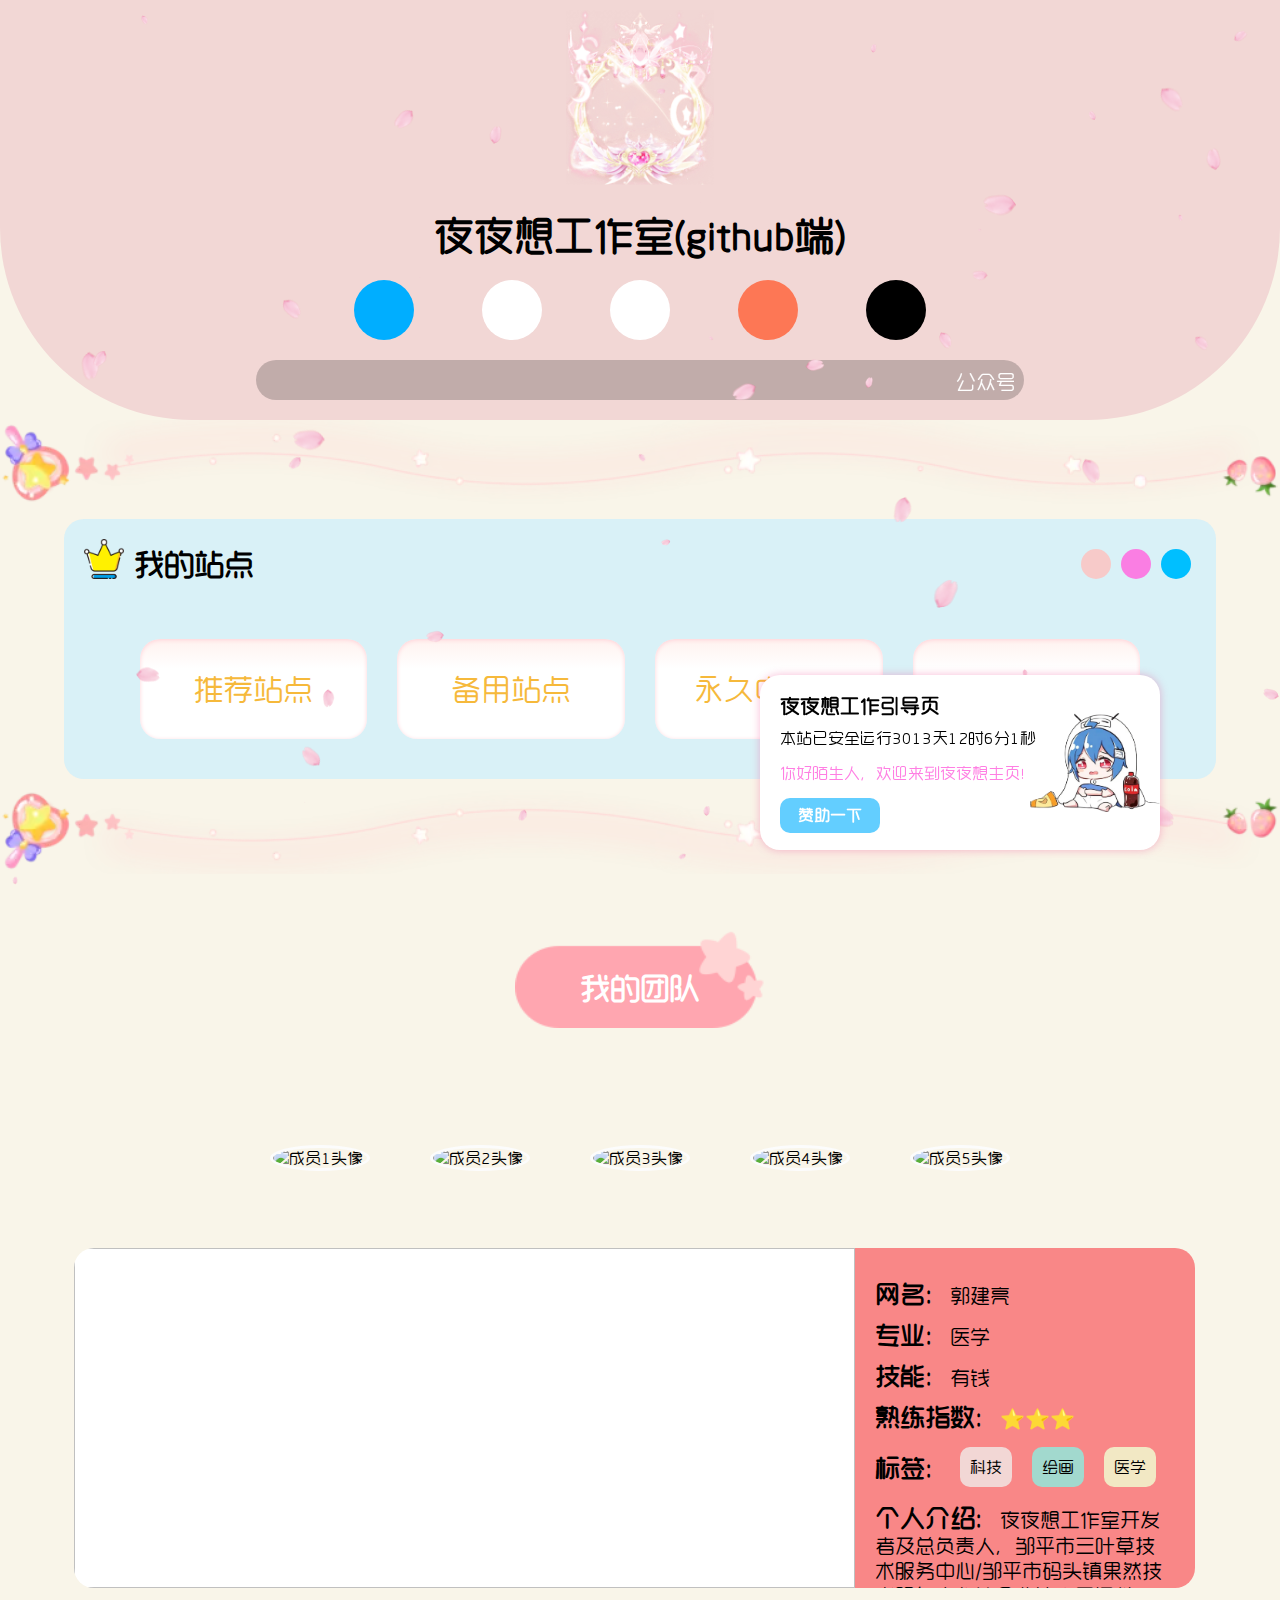
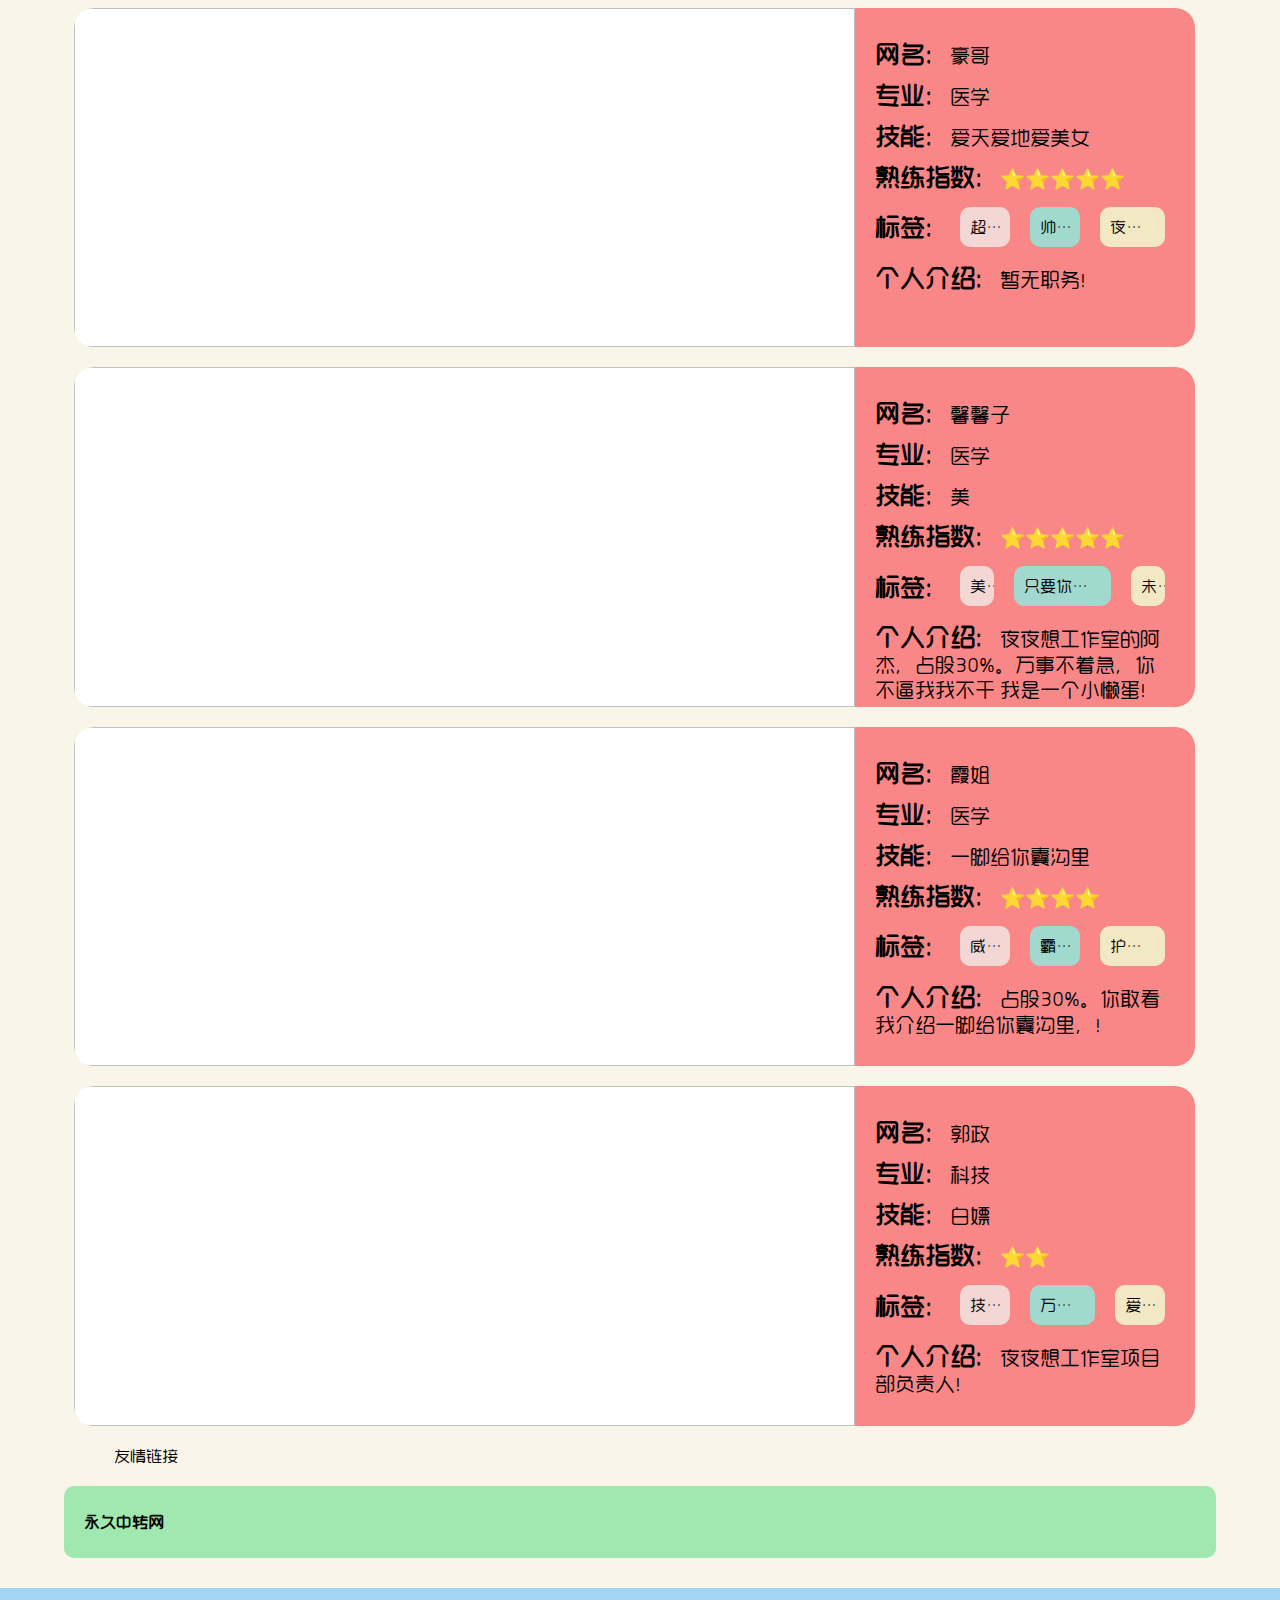
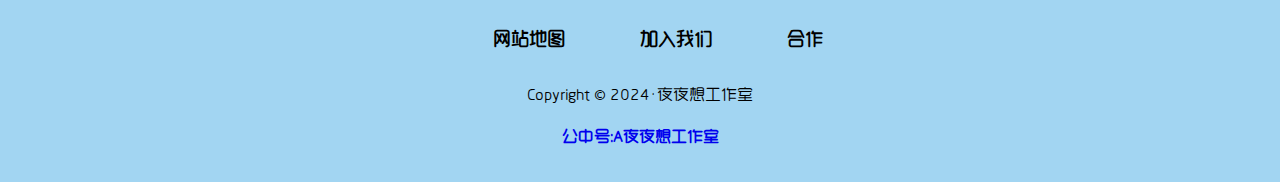
==== commit ea80e0d0: "更新 index.html" ====
--- a/index.html
+++ b/index.html
@@ -168,7 +168,7 @@
             </div>
             
             <div class="zhandian">
-                <a href="https://gjl17754312709-5.m.icoc.bz/col.jsp?id=104">微信客服</a>
+                <a href="http://gwtg.315221.xyz/yyxkf">微信客服</a>
             </div>
         </div>
 
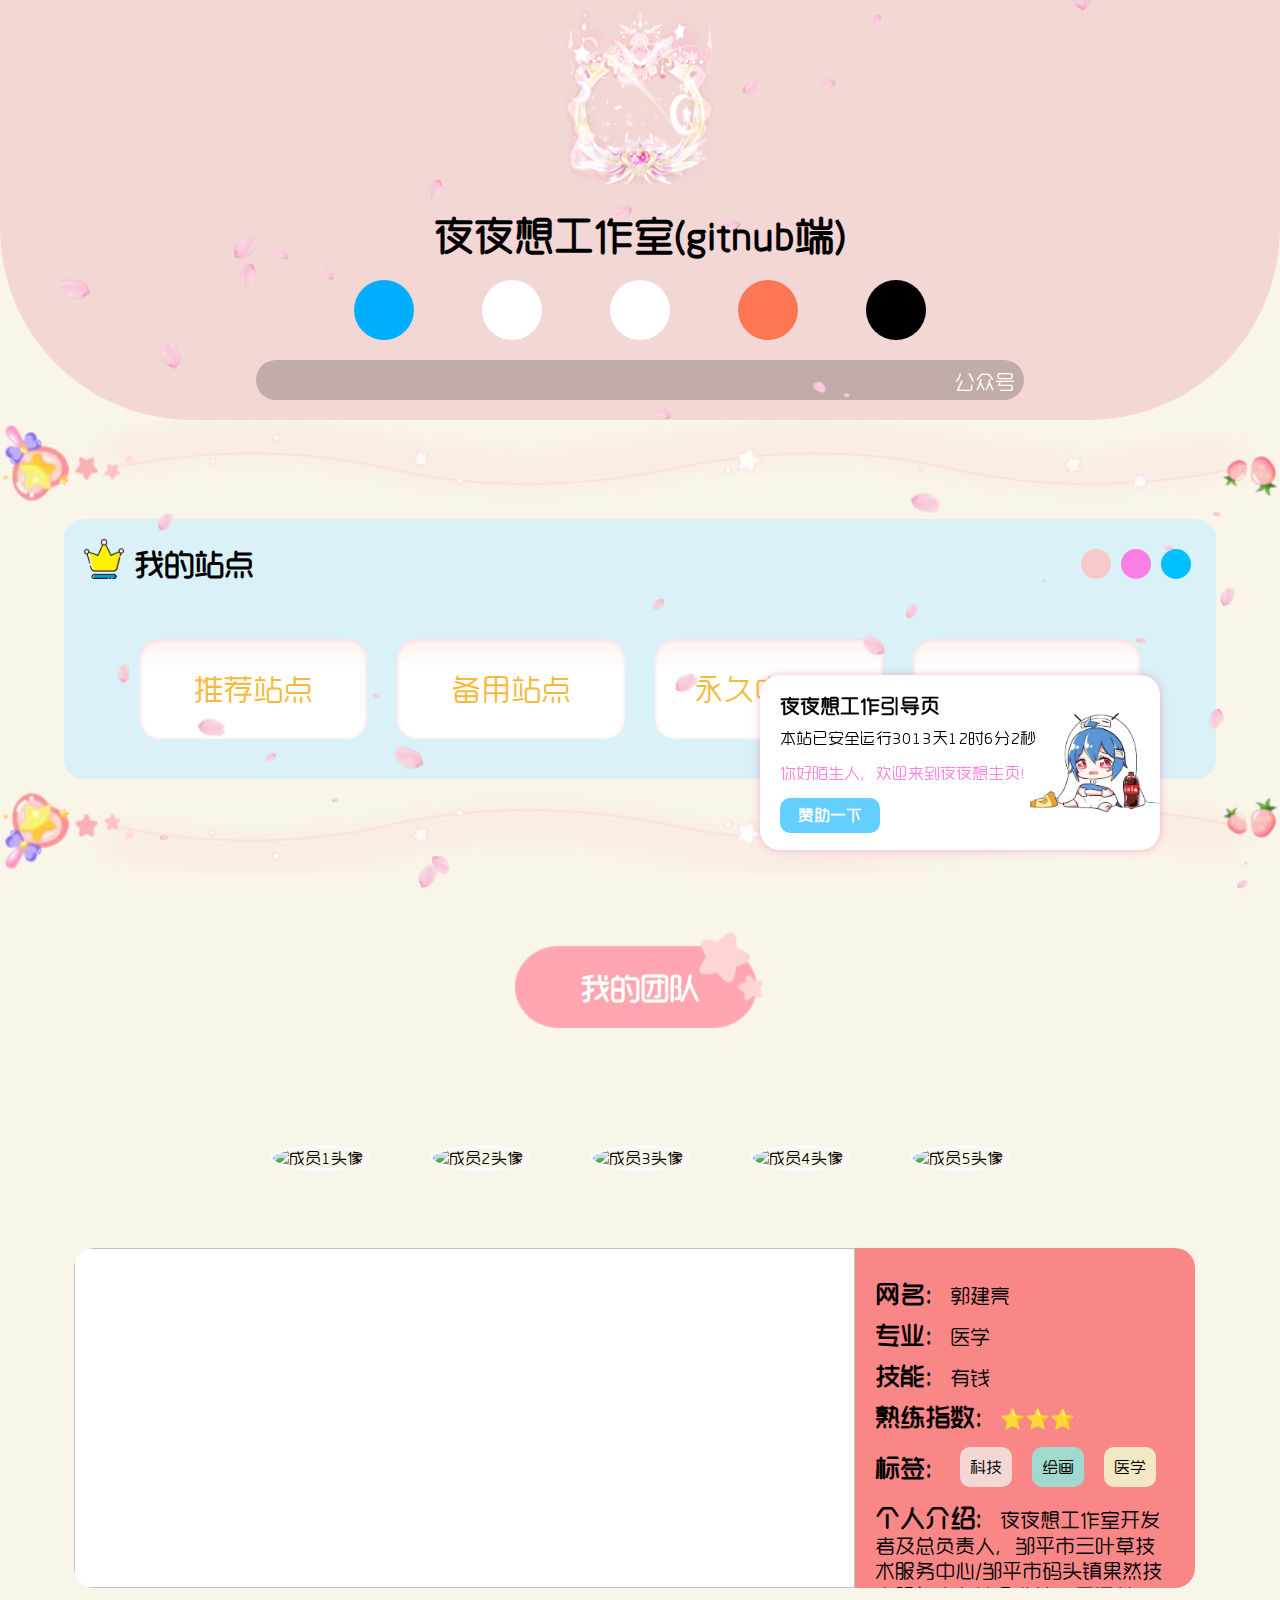
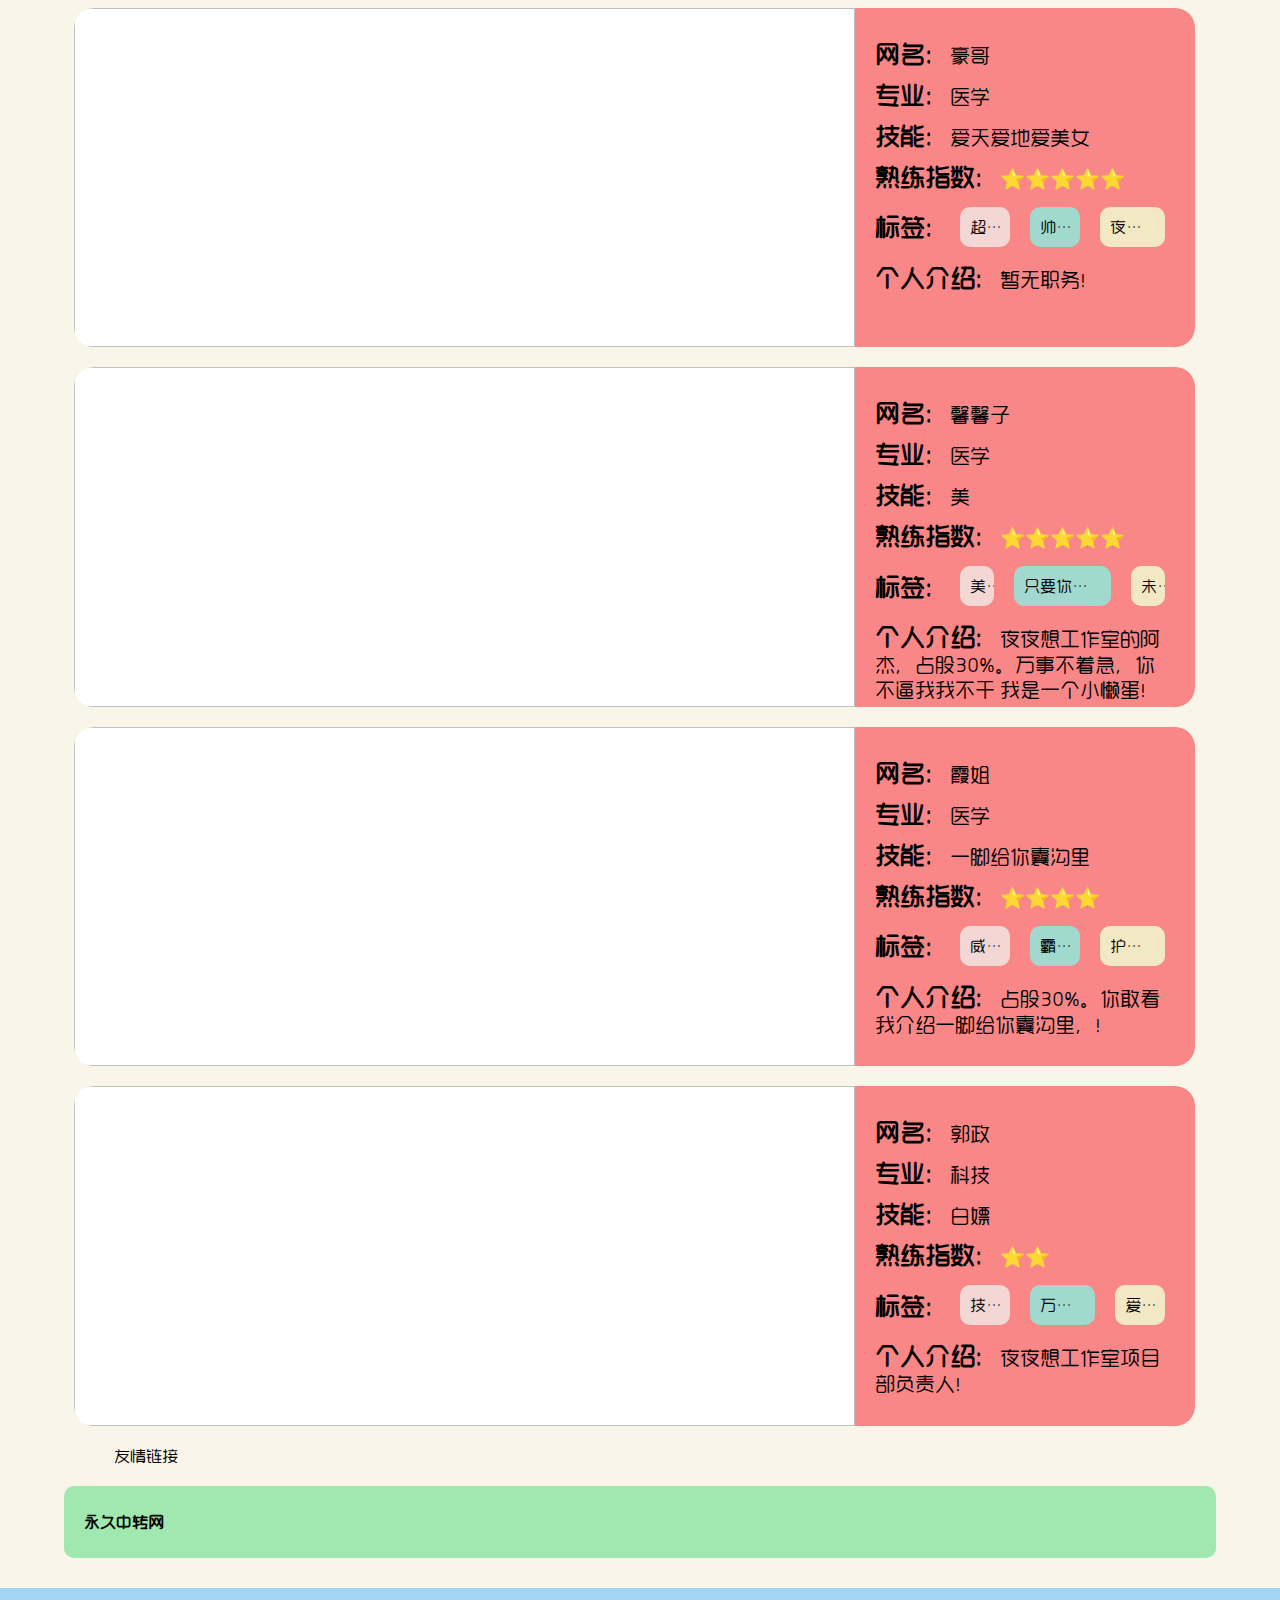
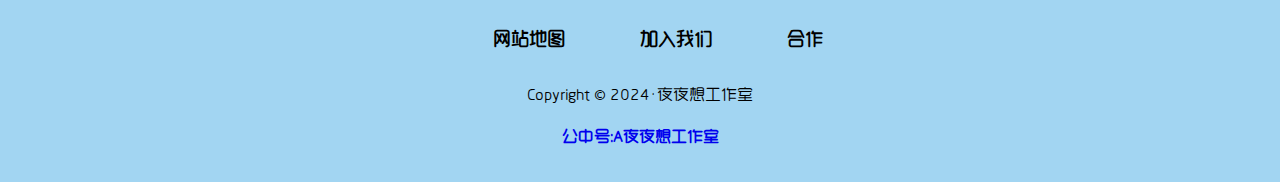
==== commit 6cb2d911: "Update index.html" ====
--- a/index.html
+++ b/index.html
@@ -39,35 +39,35 @@
             </div>
             <div class="lxfs">
                 <div class="qq">
-                    <a href="https://work.weixin.qq.com/kfid/kfc72a204dd65293e6c">
+                    <a href="https://gjl17754312709-5.m.icoc.bz/col.jsp?id=120">
                         <svg class="icon" aria-hidden="true">
                             <use xlink:href="#icon-qiyeweixin"></use>
                         </svg>
                     </a>
                 </div>
                 <div class="qyweixin">
-                    <a href="https://work.weixin.qq.com/kfid/kfc72a204dd65293e6c">
+                    <a href="https://gjl17754312709-5.m.icoc.bz/col.jsp?id=120">
                         <svg class="icon" aria-hidden="true">
                             <use xlink:href="#icon-qiyeweixin"></use>
                         </svg>
                     </a>
                 </div>
                 <div class="weibo">
-                    <a href="https://work.weixin.qq.com/kfid/kfc72a204dd65293e6c">
+                    <a href="https://gjl17754312709-5.m.icoc.bz/col.jsp?id=120">
                         <svg class="icon" aria-hidden="true">
                             <use xlink:href="#icon-qiyeweixin"></use>
                         </svg>
                     </a>
                 </div>
                 <div class="kuaishou">
-                    <a href="https://work.weixin.qq.com/kfid/kfc72a204dd65293e6c">
+                    <a href="https://gjl17754312709-5.m.icoc.bz/col.jsp?id=120">
                         <svg class="icon" aria-hidden="true">
                             <use xlink:href="#icon-qiyeweixin"></use>
                         </svg>
                     </a>
                 </div>
                 <div class="douyin">
-                    <a href="https://work.weixin.qq.com/kfid/kfc72a204dd65293e6c">
+                    <a href="https://gjl17754312709-5.m.icoc.bz/col.jsp?id=120">
                         <svg class="icon" aria-hidden="true">
                             <use xlink:href="#icon-qiyeweixin"></use>
                         </svg>
@@ -161,7 +161,7 @@
                 <a href="http://gw.315221.xyz:6011/zd/">推荐站点</a>
             </div>
             <div class="zhandian">
-                <a href="http://yyxgzs.ddns.net:6011/zdby/">备用站点</a>
+                <a href="http://4m86223o41.oicp.vip/zdby/">备用站点</a>
             </div>
             <div class="zhandian">
                 <a href="https://gjl17754312709-3.m.icoc.bz/">永久中转站</a>
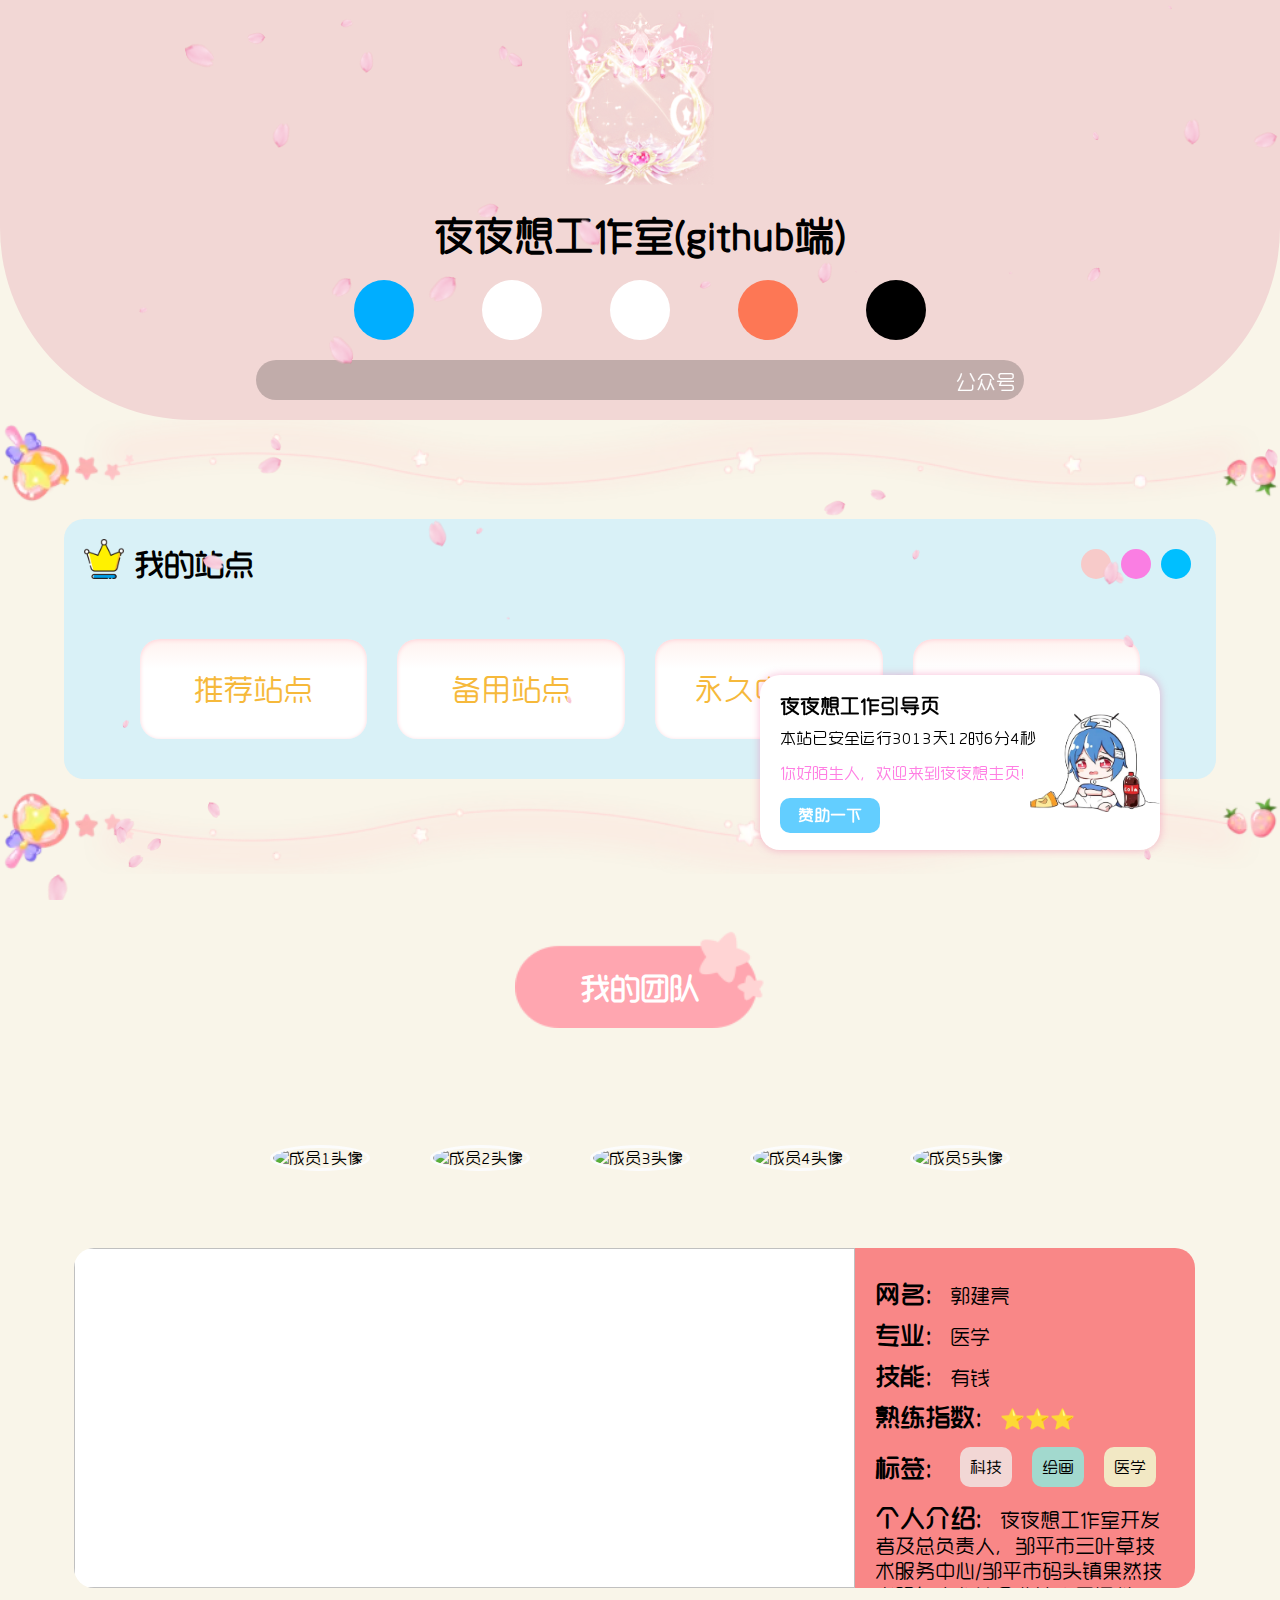
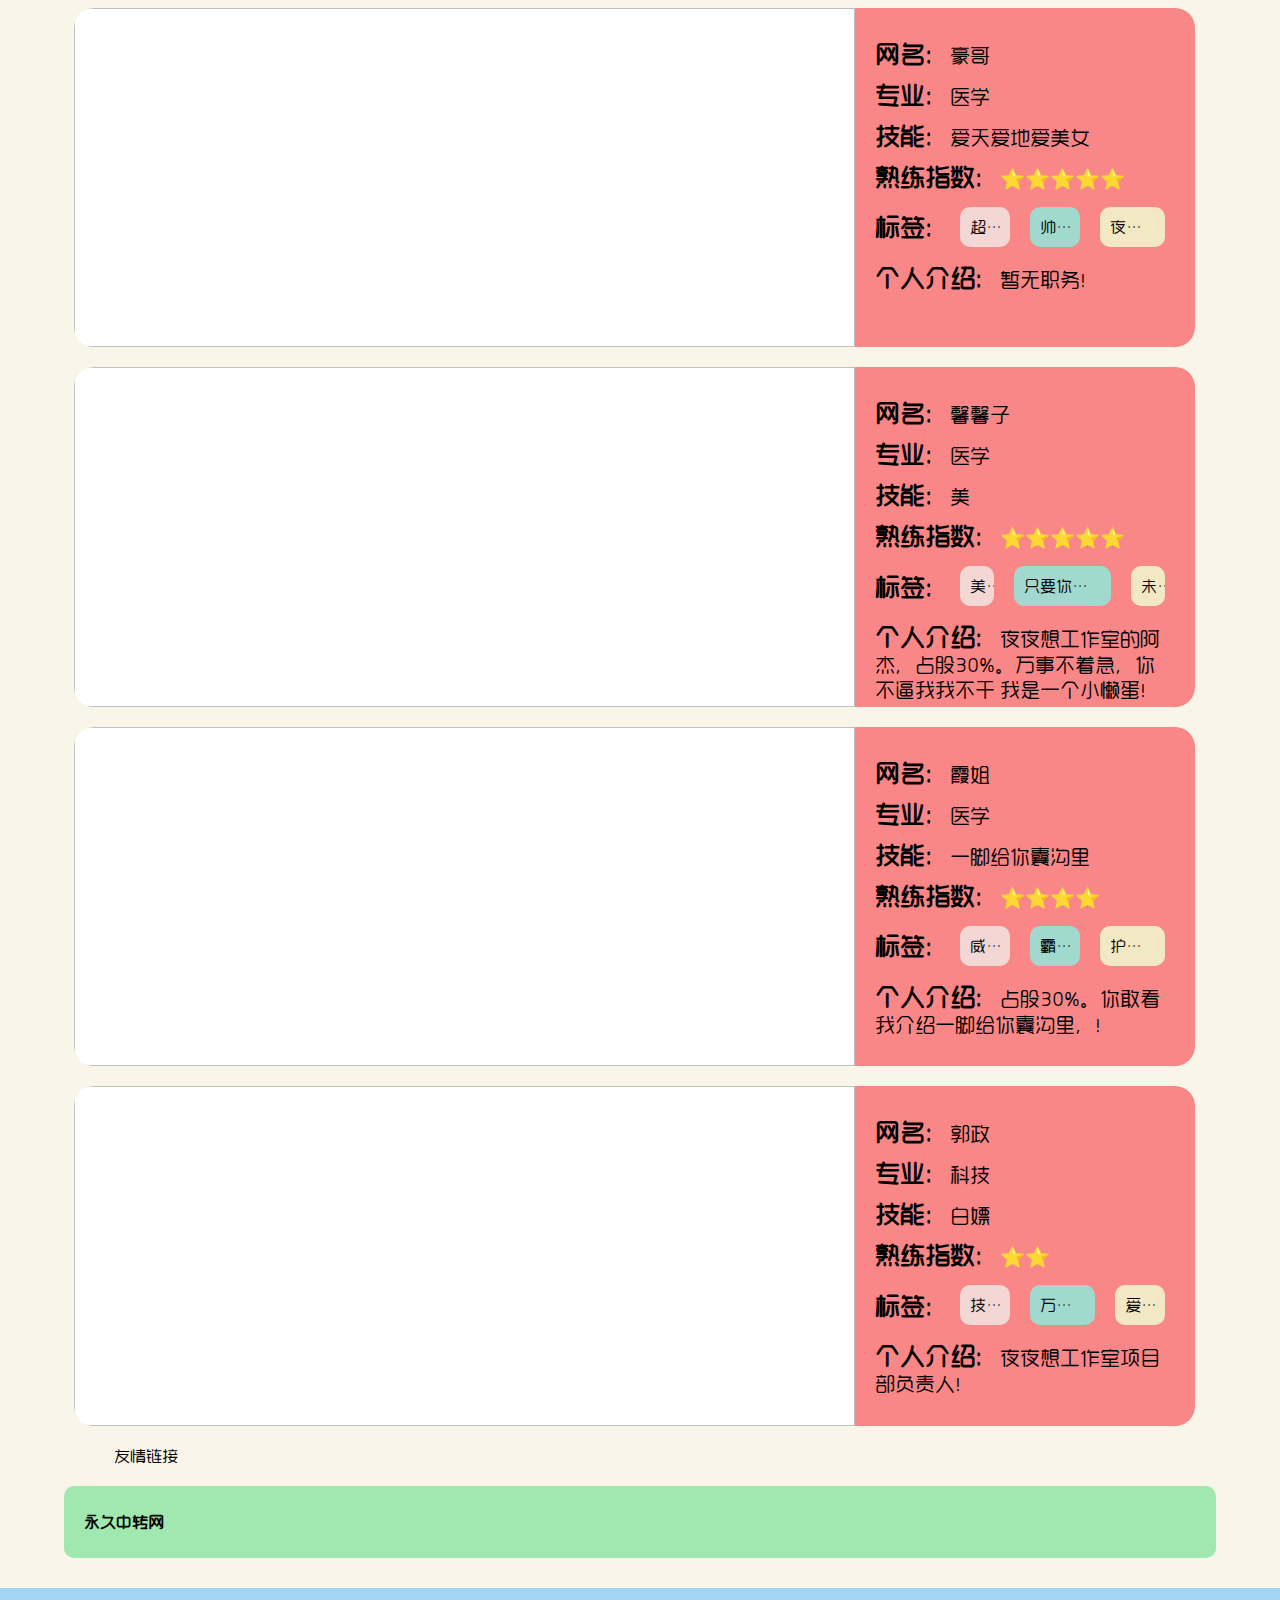
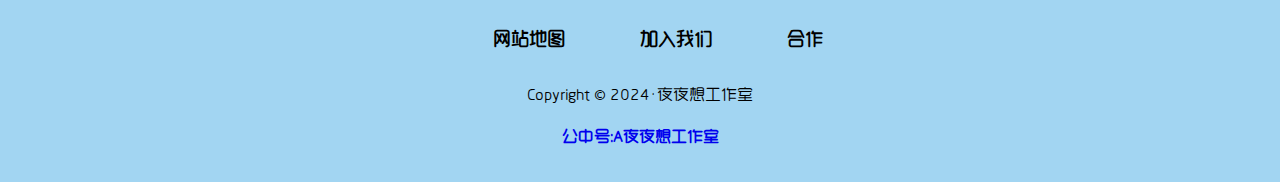
==== commit ff648018: "Update index.html" ====
--- a/index.html
+++ b/index.html
@@ -161,7 +161,7 @@
                 <a href="http://gw.315221.xyz:6011/zd/">推荐站点</a>
             </div>
             <div class="zhandian">
-                <a href="http://4m86223o41.oicp.vip/zdby/">备用站点</a>
+                <a href="http://4m86223o41.oicp.vip:6011/zdby/">备用站点</a>
             </div>
             <div class="zhandian">
                 <a href="https://gjl17754312709-3.m.icoc.bz/">永久中转站</a>
